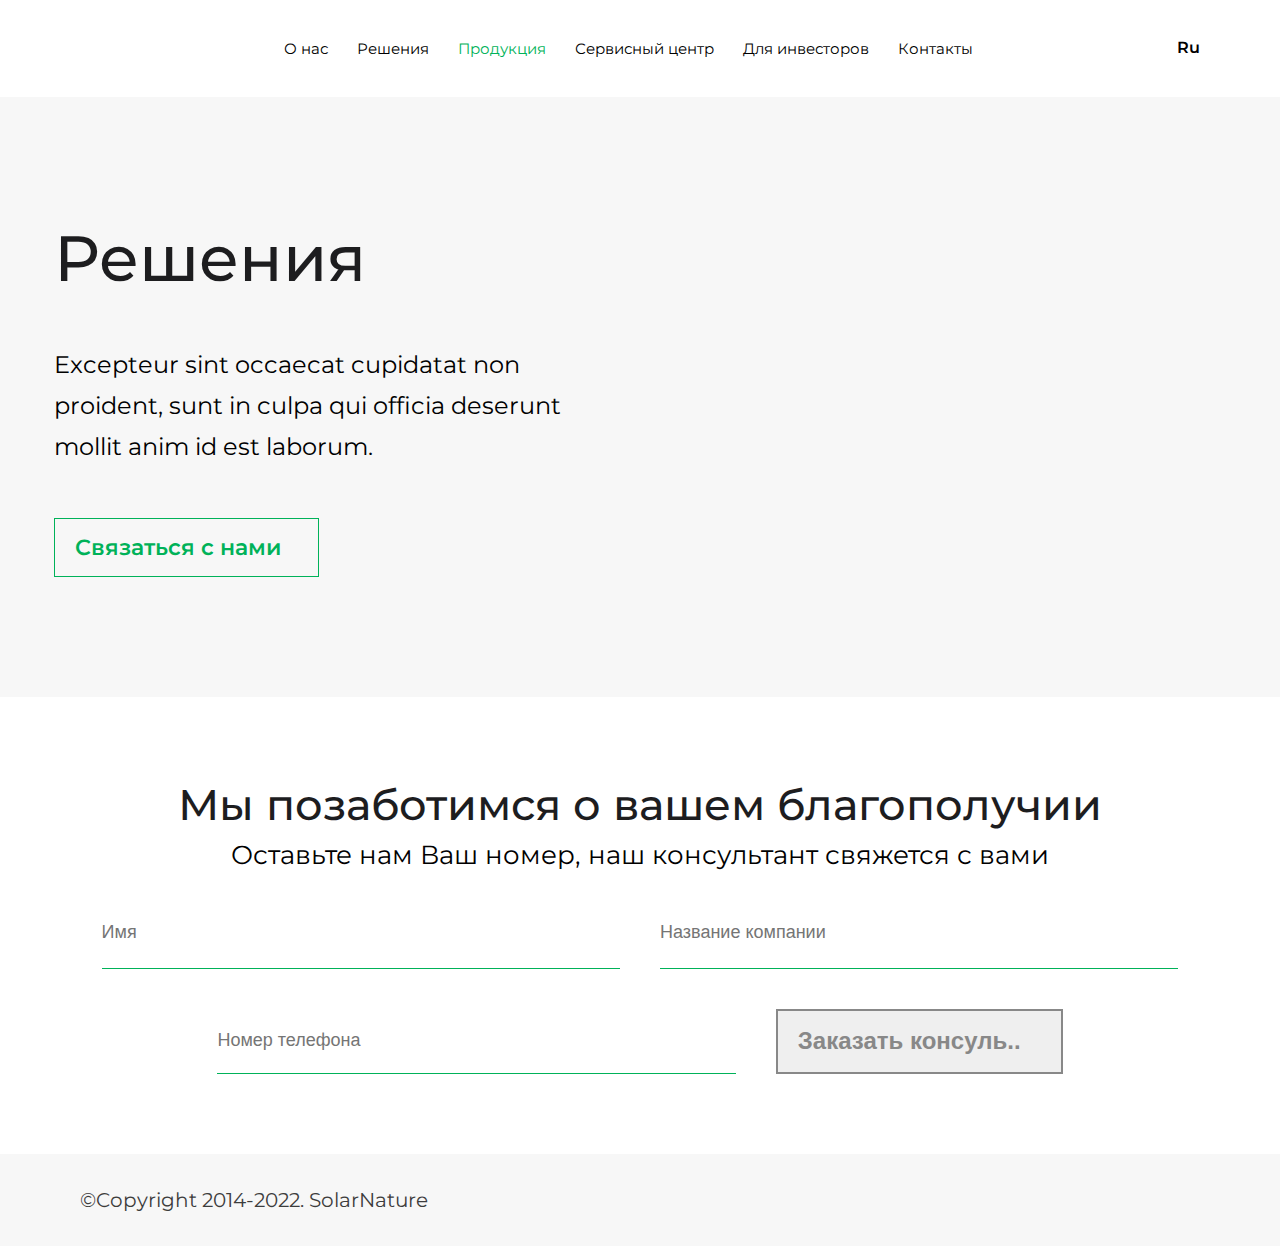
==== products.html @ ea24c4e0 "Earth" ====
<!DOCTYPE html>
<html lang="en">
  <head>
    <meta charset="UTF-8" />
    <meta http-equiv="X-UA-Compatible" content="IE=edge" />
    <meta name="viewport" content="width=device-width, initial-scale=1.0" />
    <link
      rel="stylesheet"
      href="https://cdnjs.cloudflare.com/ajax/libs/font-awesome/6.1.2/css/all.min.css"
      integrity="sha512-1sCRPdkRXhBV2PBLUdRb4tMg1w2YPf37qatUFeS7zlBy7jJI8Lf4VHwWfZZfpXtYSLy85pkm9GaYVYMfw5BC1A=="
      crossorigin="anonymous"
      referrerpolicy="no-referrer"
    />
    <title>Document</title>
    <link
      rel="stylesheet"
      href="https://cdn.jsdelivr.net/npm/bootstrap@4.6.2/dist/css/bootstrap.min.css"
      integrity="sha384-xOolHFLEh07PJGoPkLv1IbcEPTNtaed2xpHsD9ESMhqIYd0nLMwNLD69Npy4HI+N"
      crossorigin="anonymous"
    />
    <link rel="preconnect" href="https://fonts.googleapis.com" />
    <link rel="preconnect" href="https://fonts.gstatic.com" crossorigin />
    <link
      href="https://fonts.googleapis.com/css2?family=Montserrat:ital,wght@0,100;0,200;0,300;0,400;0,500;0,600;0,700;0,800;0,900;1,200;1,300;1,400&display=swap"
      rel="stylesheet"
    />
    <link
      rel="stylesheet"
      href="https://cdn.jsdelivr.net/npm/swiper@8/swiper-bundle.min.css"
    />
    <link rel="stylesheet" href="assets/normalize.min.css" />
    <link rel="stylesheet" href="assets/style.css" />
    <link rel="stylesheet" href="assets/media.css" />
  </head>
  <body>
    <header>
      <div class="header container">
        <a href="index.html" class="logo">
          <img src="./assets/img/logo.svg" alt="" />
        </a>

        <nav class="nav">
          <a href="about.html" class="nav__item">О нас</a>
          <a href="solution.html" class="nav__item">Решения</a>
          <a href="products.html" class="nav__item active">Продукция</a>
          <a href="service.html" class="nav__item">Сервисный центр</a>
          <a href="investor.html" class="nav__item">Для инвесторов</a>
          <a href="#" class="nav__item">Контакты</a>
        </nav>

        <div>
          <div class="lang">Ru</div>
          <div class="menu">
            <a class="nav__toggle" id="nav__toggle" type="button">
              <span class="nav__toggle-item">menu</span>
            </a>
          </div>
        </div>
      </div>
    </header>

    <div class="mobile_menu">
      <nav class="nav_m">
        <a href="about.html" class="nav__item__m">О нас</a>
        <a href="#" class="nav__item__m">Решения</a>
        <a href="#" class="nav__item__m">Продукция</a>
        <a href="#" class="nav__item__m">Сервисный центр</a>
        <a href="investor.html" class="nav__item__m">Для инвесторов</a>
        <a href="#" class="nav__item__m">Контакты</a>
      </nav>
    </div>

    <section>
      <div class="service">
        <div class="service_item">
          <div class="service_info">
            <div class="service_title">Решения</div>
            <div class="service_text">
              Excepteur sint occaecat cupidatat non proident, sunt in culpa qui
              officia deserunt mollit anim id est laborum.
            </div>
            <a href="#" class="service_btn">Связаться с нами</a>
          </div>
        </div>
        <div class="service_item solution">
         
          
        </div>
      </div>
    </section>

    <!-- FEEDBACK START -->

    <section class="feedback">
      <div class="container">
        <div class="feedback__title">Мы позаботимся о вашем благополучии</div>
        <div class="feedback__subtitle">
          Оставьте нам Ваш номер, наш консультант свяжется с вами
        </div>

        <form action="" class="form_my row">
          <input
            class="form_input col-lg-4 col-md-5 col-sm-5 col-12"
            type="text"
            placeholder="Имя"
          />
          <input
            class="form_input col-lg-4 col-md-5 col-sm-5 col-12"
            type="text"
            placeholder="Название компании"
          />
          <input
            class="form_input col-lg-4 col-md-5 col-sm-5 col-12"
            type="text"
            placeholder="Номер телефона"
          />
          <button
            class="form_btn col-lg-4 col-md-5 col-sm-5 col-12"
            type="submit"
          >
            Заказать консуль.. <i class="fa-solid fa-chevron-right"></i>
          </button>
        </form>
      </div>
    </section>

    <footer class="container">
      <div class="footer">
        <div class="footer__item">©Copyright 2014-2022. SolarNature</div>
        <div class="footer__item">
          <div class="social">
            <a href="#" class="social__item"
              ><img src="./assets/img/social/instagram.svg" alt=""
            /></a>
            <a href="#" class="social__item"
              ><img src="./assets/img/social/TelegramLogo.svg" alt=""
            /></a>
            <a href="#" class="social__item"
              ><img src="./assets/img/social/facebook.svg" alt=""
            /></a>
            <a href="#" class="social__item"
              ><img src="./assets/img/social/youtube.svg" alt=""
            /></a>
          </div>
        </div>
      </div>
    </footer>

    <script src="https://cdnjs.cloudflare.com/ajax/libs/jquery/3.6.0/jquery.min.js"></script>
    <script src="https://cdn.jsdelivr.net/npm/swiper@8/swiper-bundle.min.js"></script>
    <script src="https://cdnjs.cloudflare.com/ajax/libs/bootstrap/5.1.3/js/bootstrap.min.js"></script>
    <script src="main.js"></script>
  </body>
</html>
---- assets/style.css ----
body {
   font-family: 'Montserrat', sans-serif;
   background: #F7F7F7;
   ;
}

*,
*::after,
*::before {
   box-sizing: border-box;
   margin: 0;
   padding: 0;
}

a {
   text-decoration: none;
}



/* header */
header {
   background-color: #fff;
   padding: 38px 0;
}

.header {
   display: flex;
   justify-content: space-between;
   align-items: center;
}



/*  */

.menu {
   position: relative;
   display: none;
   margin-right: 45px;
}

.nav__toggle {
   width: 43px;
   padding: 10px 0;
   position: absolute;
   font-size: 0px;
   color: transparent;
   border: 0;
   background: none;
   cursor: pointer;
   display: block;
   z-index: 1;
   top: 50%;
   left: 50%;
   transform: translate(-0%, -50%);
}

.nav__toggle-item {
   display: block;
   width: 100%;
   height: 3px;
   background-color: #000;
   position: absolute;
   top: 0;
   right: 0;
   bottom: 0;
   left: 0;
   margin: auto;
   transition: background .2s linear;
}

.nav__toggle-item::before, .nav__toggle-item::after {
   content: '';
   width: 100%;
   height: 3px;
   background-color: #000;
   position: absolute;
   left: 0;
   z-index: 1;
   transition: transform .2s linear;
}


.nav__toggle-item::before {
   top: -14px;
}




.nav__toggle.active {
   background: none;
}

.nav__toggle.active .nav__toggle-item {
   background: none !important
}

.nav__toggle.active .nav__toggle-item::before {
   transform-origin: left top;
   transform: rotate(45deg) translateX(-2px) translateY(-13px);
}

.nav__toggle.active .nav__toggle-item::after {
   transform-origin: left bottom;
   transform: rotate(-45deg) translateX(3px) translateY(7px);
}





/*  */

/* nav */

.nav__item {
   font-weight: 400;
   font-size: 20px;
   color: #000000;
   line-height: 140%;
   margin-right: 25px;
}

.nav__item.active {
   color: #00B259;
   text-decoration: noe;
}

.nav__item:last-child {
   margin-right: 0;
}

.container {
   max-width: 70%;
}



.myslide {
   display: block;
   width: 100%;
   height: 89vh;
   object-fit: contain;
   background: url('/assets/img/sn_project_product.jpg') no-repeat center;
   background-size: cover;
}

/* 

*/


.lang {
   font-weight: 600;
   font-size: 16px;
   line-height: 130%;
   /* identical to box height, or 21px */


   color: #000000;

}

/* 

*/


/* intro_blog */

.intro_blog {
   display: flex;
   flex-direction: column;
   justify-content: center;
   /* align-items: center; */
   height: 89vh;
   width: 50%;
}

.intro__title {
   font-weight: 700;
   font-size: 44px;
   line-height: 120%;
   color: #FFFFFF;
   text-shadow: 0px 4px 35px rgba(0, 0, 0, 0.8);
}

.intro__text {
   font-weight: 500;
   font-size: 24px;
   line-height: 170%;
   color: #FFFFFF;
   text-shadow: 0px 4px 15px #000000;
   margin-top: 25px;
}


.intro_btn a {
   font-weight: 600;
   font-size: 24px;
   line-height: 170%;
   display: flex;
   align-items: center;
   color: #FFFFFF;

   border: 1px solid #fff;
   display: inline-block;
   margin-top: 50px;
   padding: 13px 20px;
}


/* my_pog */
.swiper-horizontal>.swiper-pagination-bullets .swiper-pagination-bullet, .swiper-pagination-horizontal.swiper-pagination-bullets .swiper-pagination-bullet {
   border-radius: 0;
   height: 7px;
   width: 80px;
}

.swiper-horizontal>.swiper-pagination-bullets .swiper-pagination-bullet, .swiper-pagination-horizontal.swiper-pagination-bullets .swiper-pagination-bullet {
   background-color: #fff;
}

/* perspiciatis */

.perspiciatis {
   margin: 30px 0;
   display: grid;
   grid-template-columns: repeat(2, 1fr);
}

.perspiciatis__left {
   background: #fff;
   padding: 80px 80px;
   border-radius: 20px 0px 0px 20px;
}

.perspiciatis__right {
   height: 100%;
}

.perspiciatis__right>img {
   width: 100%;
   height: 100%;
   border-radius: 0px 20px 20px 0px;
}

.perspiciatis__title {
   font-size: 60px;
   line-height: 130%;
   font-weight: 500;
   color: #1D1D1F;
}

.perspiciatis__text {
   font-weight: 400;
   font-size: 26px;
   line-height: 170%;
   color: #000000;
   margin-top: 45px;
   width: 80%;
}

.perspiciatis__data {
   font-weight: 400;
   font-size: 19px;
   line-height: 160%;
   color: #000000;
   margin-top: 40px;
}


/* blog */

.blog {
   display: grid;
   grid-template-columns: repeat(2, 1fr);
   gap: 30px;
   margin-bottom: 30px;
}

.blog_item {
   background-color: #FFF;
   border-radius: 20px;
}

.blog_item img {
   width: 100%;
}

.blog_info {
   padding: 30px 40px 50px;
}

.blog__title {
   font-weight: 400;
   font-size: 44px;
   line-height: 130%;
   color: #000000;
}

.blog__text {
   margin-top: 25px;
   margin-bottom: 40px;
   font-weight: 400;
   font-size: 26px;
   line-height: 160%;
   color: #000000;
}

/* simple  */

.simple {
   display: grid;
   grid-template-columns: repeat(3, 1fr);
   gap: 30px;
   margin-bottom: 30px;
}

.simple__item {
   background: #fff;
   border-radius: 20px;
}

.simple__info {
   padding: 30px 40px 50px;
}

.simple__item>img {
   width: 100%;
}

.simple__title {
   font-weight: 400;
   font-size: 44px;
   line-height: 130%;
   color: #000000;
}

.simple__text {
   font-style: normal;
   font-weight: 400;
   font-size: 26px;
   line-height: 160%;
   margin-top: 25px;
   color: #000000;
}

.simple__date {
   margin-top: 40px;
   font-weight: 300;
   font-size: 20px;
   line-height: 170%;
   color: #000000;
}


/* feedback */
.feedback {
   background: #fff;
   padding: 160px 0;
}

.feedback__title {
   font-weight: 500;
   font-size: 66px;
   line-height: 130%;
   text-align: center;
   color: #1D1D1F;
}

.feedback__subtitle {
   font-weight: 400;
   font-size: 26px;
   line-height: 170%;
   text-align: center;
   color: #000000;
}

.form_my {
   display: flex;
   justify-content: center;
   flex-wrap: wrap;
   gap: 40px;
   margin: 0px auto;
   padding: 0 20px;
   margin-top: 40px;
}

.form_input {
   padding-left: 0;
   border: none;
   width: 48%;
   border-bottom: 1px solid #00B259;
   outline: none;

}

input[placeholder] {
   padding-bottom: 20px;
   font-weight: 300;
   font-size: 18px;
   line-height: 170%;
   /* identical to box height, or 31px */


   color: #000000;

}

input[placeholder]:nth-child(3) {
   padding: 0;
}

.form_btn {
   /* margin-top: 58px; */
   display: inline-block;
   font-weight: 600;
   font-size: 24px;
   line-height: 170%;
   display: flex;
   align-items: center;
   justify-content: center;
   color: #888888;
   padding: 10px 40px 10px 20px;
   border: 2px solid #888888;
   position: relative;
}

.form_btn i {
   position: absolute;
   right: 10px;
}

/* footer */

.footer {
   padding: 30px 0;
   display: flex;
   justify-content: space-between;
}

.footer__item {
   font-weight: 400;
   font-size: 20px;
   color: #3D3D3D;
   line-height: 160%;
}


/* social */

.social {
   display: flex;
}

.social__item {
   margin-left: 15px;
}


/* lang_select */

.lang_select {
   border: none;
   outline: none;
}

/* mobile menu */

.mobile_menu {
   height: 100vh;
   width: 50%;
   position: absolute;
   background-color: #fff;
   z-index: 100;
   top: 0;
   left: -100%;
   visibility: hidden;
   transition: .3s linear;
}

.mobile_menu.active {
   left: 0%;
   visibility: visible;
}

.nav_m {
   display: flex;
   flex-direction: column;
   justify-content: center;
   margin-top: 150px;
   margin-left: 50px;
   margin-right: 50px;
}

.nav__item__m {
   padding: 15px;
   background-color: #cccc;
   margin-bottom: 10px;
   border-radius: 30px;
   color: #fff;
   font-weight: 500;
   font-size: 22px;
}



/* about_bg */

.about_bg {
   height: 67vh;
   background: url('./img/sn_project_aboutus\ 2.png') center no-repeat;
   background-size: cover;
}

/* nature_title */
.nature {
   background-color: #fff;
   padding-top: 85px;
}

.nature_bg {
   background-color: #Fff;
}

.nature_title {
   font-weight: 500;
   font-size: 66px;
   line-height: 130%;
   text-align: center;
   color: #1D1D1F;
   margin-bottom: 45px;
}

.nature_text {
   font-weight: 400;
   font-size: 26px;
   line-height: 170%;
   text-align: center;
   color: #000000;
   margin: 0 auto;
   max-width: 990px;
}

.naure_subtitle {
   margin-top: 40px;
   padding-bottom: 100px;
   font-weight: 400;
   font-size: 44px;
   line-height: 130%;
   text-align: center;
   color: #000000;
}

.nature_info {
   display: flex;
   gap: 30px;
   /* grid-template-columns: repeat(3, 1fr); */
   align-items: flex-end;
   justify-content: center;

}

.nature__item {
   display: flex;
   flex-direction: column;
   justify-content: center;
   align-items: center;
   width: 100%;
}

.nature__item:nth-child(3) {
   margin-left: 10px;
}

.nautre_box_img {
   border-radius: 20px 20px 0 0;
   display: inline-block;
   background: #fff;
   padding: 34px 54px;
   max-width: 300px;
   width: 100%;
   box-shadow: 0px 4px 65px rgba(0, 0, 0, 0.08);
}



.nature_info_text {
   font-weight: 500;
   font-size: 34px;
   line-height: 130%;
   text-align: center;
   color: #1D1D1F;
   margin-bottom: 60px;
}

/* worth */
.worth_bg {
   background-color: #fff
}

.worth {
   padding: 80px 0;
   text-align: center;
}

.worth__title {
   font-weight: 400;
   font-size: 44px;
   line-height: 44px;
   text-align: center;
   color: #000000;
   margin-bottom: 40px;

}

.worth__text {
   font-weight: 400;
   font-size: 26px;
   line-height: 44.2px;
   text-align: center;
   color: #000000;
}

.worth_blog {
   display: flex;
   justify-content: space-around;
}

.worth__item p {
   font-weight: 600;
   font-size: 34px;
   line-height: 130%;
   text-align: center;
   color: #1D1D1F;
}


.worth_md {
   display: none;
}

/* benefits_blog */
.benefits_bg {
   padding: 85px 0;
   background-color: #fff;
}

.benefits_title {
   font-weight: 400;
   font-size: 44px;
   line-height: 130%;
   text-align: center;
   margin-bottom: 45px;
   color: #000000;
}

.benefits_blog {
   display: flex;
   justify-content: center;
   align-items: center;
   flex-wrap: wrap;
   max-width: 1200px;
   margin: 0 auto;
}

.benefits_item {
   display: flex;
   width: 30.33333%;
   flex-direction: column;
   align-items: center;
}

.benefits_text {
   width: 85%;
   font-weight: 500;
   font-size: 26px;
   line-height: 170%;
   text-align: center;
   color: #000000;
   margin-bottom: 10px;
}

.benefits_item:nth-child(7) img,

.benefits_item:nth-child(8) img,
.benefits_item:nth-child(9) img {
   display: none;
}

.benefist_media_s {
   display: none;
}

.benefits_switch {
   /* position: absolute; */
   display: flex;
   justify-content: center;
   align-items: center;
}


/* structure */
.structure__title {
   padding-top: 85px;
   font-weight: 400;
   font-size: 44px;
   line-height: 130%;
   text-align: center;
   color: #000000;
}

.structure_bg {
   background: #F7F7F7;
}

.structure img {
   padding: 20px 0;
   width: 100%;
   max-width: 100%;
}

.structure_img2 {
   padding: 0 !important;
}



/* longi */
.longi_bg {
   background-color: #fff;
}

.longi {
   padding-top: 85px;
   padding-bottom: 60px;
}

.longi_info {
   max-width: 990px;
   width: 100%;
   margin: 0 auto;
}

.longi_title {
   font-weight: 500;
   font-size: 66px;
   line-height: 130%;
   text-align: center;
   color: #1D1D1F;
   margin-bottom: 45px;
}

.longi_text {
   font-weight: 400;
   font-size: 26px;
   line-height: 170%;
   text-align: center;
   color: #000000;
   margin-bottom: 40px;
}


.longi_subtitle {
   font-weight: 400;
   font-size: 44px;
   line-height: 130%;
   text-align: center;
   color: #000000;
   margin-bottom: 40px;
}

.longi_imeges {
   display: flex;
   justify-content: center;
}

.longi_imeges img {
   max-width: 100%;
   width: 20%;
}

.longi_serv {
   display: none;
   grid-template-columns: repeat(5, 1fr);
}

.longi_item {
   min-height: 481px;
   height: 100%;
   background-color: #000;
   display: flex;
   justify-content: center;
   align-items: center;
}

.longi_item img {
   max-width: 100%;
   width: 60%;
}

.longi_item:nth-child(1) {
   background: #FFFEEE;
}

.longi_item:nth-child(2) {
   background: #FFEFE8;
}

.longi_item:nth-child(3) {
   background: #EBEFFF;
}

.longi_item:nth-child(4) {
   background: #FFF9EC;
}

.longi_item:nth-child(5) {
   background: #FFF1F2
}



/* clients
 */


.clients {
   padding: 85px 0;
}

.clients_title {
   font-weight: 500;
   font-size: 66px;
   line-height: 130%;
   text-align: center;
   color: #1D1D1F;
}

.clients_text {
   max-width: 990px;
   width: 100%;
   font-weight: 400;
   font-size: 26px;
   line-height: 170%;
   text-align: center;
   color: #000000;
   padding-top: 45px;
   margin: 0 auto;
}

.clients_img {
   display: flex;
   flex-wrap: wrap;
   max-width: 1098px;
   justify-content: space-between;
   margin: 0 auto;
   /* gap: 20px; */
}

.clients_img img:nth-child(1) {
   margin-left: 85px;
}

.clients_img img:nth-child(4) {
   margin-right: 55px;
}

.clients_img img:nth-child(9) {
   margin-left: 10px;
}

.clients_img img:nth-child(8) {
   margin-left: 10px;
}

.clients_img img:nth-child(7) {
   margin-left: 10px;
}

.clients_img img:nth-child(6) {
   margin-left: 10px;
}



.portfolio_bg {
   background: #fff;
   padding: 85px 0;
}

.portfolio {
   display: grid;
   grid-template-columns: repeat(3, 1fr);
   gap: 30px;
}

.portfolio_item {
   border-radius: 24px;
}

.portfolio_title {
   font-weight: 500;
   font-size: 66px;
   line-height: 130%;
   text-align: center;
   color: #1D1D1F;
   margin-bottom: 50px;
}

.portfolio_img {
   height: 301px;
   margin-bottom: 30px;
}

.portfolio_img img {
   height: 100%;
   max-width: 100%;
   border-radius: 24px;
   width: 100%;
}

.portfolio_text {
   font-weight: 400;
   font-size: 26px;
   line-height: 170%;
   color: #000000;
   padding: 0 40px;
   margin-bottom: 40px;
}

.portfolio_data {
   padding: 0 40px;
   font-weight: 300;
   font-size: 20px;
   line-height: 170%;
   color: #000000;
   margin-bottom: 30px;
}





/* INVESTOR _ PAGE */

.investor_bg {
   height: 80vh;
   background: url('./img/investors/bg.jpg') center no-repeat;
   background-size: cover;
}

.investor_blog {
   display: flex;
   justify-content: end;
   align-items: center;
   flex-direction: column;
   height: 100%;
}

.investor {
   display: flex;
   margin-bottom: 64px;
}

.investor_bg1 {
   background: #F7F7F7;
   ;
}

.investor_title {
   font-weight: 700;
   font-size: 66px;
   line-height: 130%;
   text-align: center;
   color: #FFFFFF;
   text-shadow: 0px 4px 45px #000000;
}

.investor_text {
   font-weight: 600;
   font-size: 26px;
   line-height: 170%;
   text-align: center;
   color: #FFFFFF;
   text-shadow: 0px 4px 10px #000000;
   max-width: 300px;
}

.investor_btn {
   font-weight: 600;
   font-size: 24px;
   line-height: 170%;
   display: flex;
   align-items: center;
   color: #FFFFFF;
   text-shadow: 0px 4px 45px #000000;
   display: inline-block;
   padding: 10px 46px 10px 30px;
   border: 1px solid #fff;
   margin-bottom: 125px;
}


/* service */

.service {
   height: 80vh;
   display: grid;
   grid-template-columns: repeat(2, 1fr);
}

.service_title {
   font-style: normal;
   font-weight: 500;
   font-size: 66px;
   line-height: 130%;
   color: #1D1D1F;
}

.service_text {
   font-style: normal;
   font-weight: 400;
   font-size: 26px;
   line-height: 44px;
   color: #000000;
}

.service_info {
   width: 54%;
}

.service_item {
   position: relative;
   display: flex;
   justify-content: center;
   align-items: center;
}

.service_item img {
   position: absolute;
   bottom: 0;
   left: 0;
}

.service_title {
   width: 100%;
   margin: 0 auto;
   margin-bottom: 45px;
}


.service_text {
   width: 100%;
   margin: 0 auto;
   margin-bottom: 50px;
}


.service_btn {
   margin: 0 auto;
   border: 1px solid;
   font-weight: 600;
   font-size: 24px;
   line-height: 170%;
   display: inline-block;
   align-items: center;
   color: #00B259;
   padding: 10px 37px 10px 20px;
}

.service_item.solution img {
   top: 50%;
   left: 50%;
   max-width: 100%;
   width: 75%;
   transform: translate(-50%, -50%);
}



/* tabs */
---- assets/media.css ----
@media(max-width: 1550px) {
   .container {
      width: 100%;
      max-width: 100%;
      padding: 0 80px;
      margin-left: 0;
      margin-right: 0;
   }



}


@media(max-width: 1450px) {
   .perspiciatis__title {
      font-size: 55px;
      line-height: 99%;
   }

   .perspiciatis__text {
      font-size: 20px;
      line-height: 146%;
   }

   .blog__title {
      font-size: 36px;
   }

   .blog__text {
      font-size: 22px;
   }

   .simple__title {
      font-size: 42px;
      line-height: 130%;
   }

   .simple__text {
      font-size: 22px;
      font-weight: 500;
   }


   .longi_imeges {
      display: none;
   }

   .longi_serv {
      display: grid;
   }

   .longi_title {
      font-size: 64px;
      line-height: 83px;
   }

   .longi_text {
      font-size: 24px;
      line-height: 40px;
   }

   .longi_subtitle {
      font-size: 42px;
      line-height: 54px;
   }

   /* .clients */

   .clients {
      padding: 75px 0;
   }

   .clients_text {
      font-size: 24px;
      line-height: 40px;
   }

   .portfolio_item:nth-child(4),
   .portfolio_item:nth-child(5),
   .portfolio_item:nth-child(6) {
      display: none;
   }

   .portfolio_img {
      height: 265px;
   }

   .portfolio_text {
      font-size: 24px;
      line-height: 38px;
   }

   /* investor _ page */

   .investor_title {
      font-size: 64px;
      line-height: 83px;
   }

   .investor_text {
      font-size: 24px;
      line-height: 40px;
   }

   .investor_btn {
      font-size: 22px;
      line-height: 37px;
      color: #fff;
      text-decoration: none;
   }

   .service_info {
      width: 83%;
   }

   .service {
      height: 600px;
   }

   .service_title {
      font-size: 64px;
   }

   .service_text {
      font-size: 24px;
      line-height: 40.8px;
   }

   .service_btn {
      font-size: 22px;
   }

}



@media(max-width: 1350px) {
   .nav__item {
      font-size: 15px;
   }

   .perspiciatis__title {
      font-size: 40px;
   }

   .blog__title {
      font-size: 30px;
   }

   .blog__text {
      font-size: 22px;
   }

   .simple__title {
      font-size: 25px;
      line-height: 117%;
   }

   .simple__text {
      font-size: 18px;
      font-weight: 500;
   }

   .simple__item>img {
      height: 300px;
   }

   .simple__date {
      margin-top: 18px;
   }

   .feedback {
      padding: 80px 0;
   }

   .feedback__title {
      font-size: 43px;
   }





   /* about_us */
   .nature {
      margin-top: 75;
   }

   .nature_title {
      font-size: 64px;
   }

   .nature_text {
      font-size: 24px;
   }

   .naure_subtitle {
      font-size: 42px;
   }



   /*  */
   .nature_info_text {
      font-size: 32px;
      line-height: 41px;
      margin-bottom: 45px;
   }


   /*  worth_lg*/

   .worth_lg {
      display: none;
   }

   .worth_md {
      display: block;
      margin-bottom: 35px;
   }

   .worth_blog {
      padding: 50px 0;
   }

   .worth__item {
      display: flex;
      flex-direction: column;
      justify-content: center;
      align-items: center;

   }

   /* benefits_title */

   .benefits_bg {
      padding: 75px 0;
   }

   .benefits_title {
      font-size: 42px;
   }

   .benefits_text {
      width: 85%;
   }

   /*  */

   .structure__title {
      font-size: 42px;
      padding-top: 75px;
   }

}



@media(max-width: 1199px) {
   .nav {
      display: none;
   }

   .menu {
      display: block;
   }
}



@media(max-width: 1100px) {
   .container {
      padding: 0 15px;
   }
}





@media(max-width: 1000px) {

   /* .benefits_item */
   .benefits {
      flex-direction: column;
   }

   .benefits_item {
      width: 95%;
      margin-bottom: 20px;
   }

   .benefits_switch {
      display: none;
   }

   .benefits_item:nth-child(7) img,
   .benefist_media_s,
   .benefits_item:nth-child(8) img,
   .benefits_item:nth-child(9) img {
      display: block;
   }

   .benefits_item:nth-child(9) {
      margin-bottom: 0;
   }

   .benefist_media_s {
      display: flex;
      justify-content: center;
   }


   /*  */
   .nature_info_text {
      font-size: 24px;
   }

   .nature_info {
      flex-direction: column;
   }

   .nautre_box_img {
      background: transparent;
      box-shadow: none;
   }


   /*  */
   .intro__title {
      font-size: 34px;
   }


   .intro_blog {
      margin-left: 22px;
   }

   .intro_btn a {
      font-size: 18px;
   }

   .form_btn {
      font-size: 17px;
   }

   /* about_us */
   .nature {
      padding-top: 50px;
   }

   .nature_text {
      font-size: 21px;
      line-height: 35px;
      padding: 0 40px;
   }

   .nature_title {
      font-size: 43px;
      margin-bottom: 40px;
   }

   .naure_subtitle {
      font-size: 43px;
      line-height: 47.6px;
   }

   /*  */
   .worth_blog {
      flex-direction: column;
   }

   .worth__item {
      margin-bottom: 55px;
   }

   .worth__title {
      font-size: 43px;
   }

   .worth__text {
      font-size: 21px;
      line-height: 35px;
   }

   .worth__item p {
      font-size: 24px;
      line-height: 36px;
   }

   /*  */

   .structure__title {
      padding-top: 50px;
      font-size: 34px;
      line-height: 130%;
   }

   .longi_item {
      min-height: 350px;
   }

   .clients_img img {
      max-width: 100%;
   }

   .portfolio {
      grid-template-columns: repeat(2, 1fr);
   }

   .portfolio_item {
      background: #F7F7F7;
   }

   .portfolio_item:nth-child(4) {
      display: block;
   }

   .portfolio_img {
      margin-bottom: 20p;
   }

   .portfolio_img img {
      border-radius: 24px 24px 0 0;
   }

   .portfolio_text {
      font-size: 21px;
      line-height: 33px;
      padding: 0 15px;
      margin-bottom: 30px;
   }

   .portfolio_data {
      padding: 0 15px;
   }

   /*  */

   .investor_blog {
      justify-content: center;
   }

   .investor {
      display: block;
      margin-bottom: 0;
   }

   .investor_item {
      margin-bottom: 50px;
   }

   .investor_btn {
      margin-bottom: 0;
   }

   /*  */
   .service {
      height: 500px;
   }

   .service_title {
      font-size: 43px;
      margin-bottom: 40px;
   }

   .service_text {
      font-size: 21px;
      line-height: 33.6px;
   }

   .service_btn {
      font-size: 18px;
      line-height: 30.6px;
   }
}


@media(max-width: 866px) {
   .col-4 {
      width: 100% !important;
   }


   .intro_blog {
      width: 70%;
   }

   .perspiciatis__left {
      padding: 40px 20px;
   }

   .perspiciatis__text {
      margin-top: 40px;
   }

   .perspiciatis__data {
      margin-top: 30px;
   }

   .blog_item:nth-child(2) {
      display: none;
   }

   .blog {
      grid-template-columns: 1fr;
   }

   .blog__text {
      font-size: 21px;
   }

   .simple__item:nth-child(3) {
      display: none;
   }

   .simple {
      grid-template-columns: repeat(2, 1fr);
   }

   .simple__info {
      padding: 15px 15px 30px 15px;
   }

   .feedback__subtitle {
      font-size: 21px;
   }

   .footer__item {
      font-size: 18px;
   }

   /*  */
   .benefits_title {
      font-size: 34px;
   }

   .benefits_bg {
      padding-top: 0;
   }

   .worth {
      padding-bottom: 0;
   }

   .benefits_text {
      font-size: 21px;
   }

   /*  */

   .structure img {
      padding: 20px 0;
      object-fit: cover;
   }

   .structure_img2 {
      height: 720px;
      padding: 0 !important;
   }

   .longi {
      padding-top: 50px;
   }


   .longi_title {
      margin-bottom: 40px;
      font-size: 43px;
      line-height: 64px;
   }

   .longi_text {
      font-size: 21px;
      line-height: 36px;
      margin-bottom: 30px;
   }

   .longi_subtitle {
      font-size: 34px;
      line-height: 47px;
      margin-bottom: 30px;
   }


}










@media(max-width: 625px) {
   .form_btn {
      font-size: 15px;
   }

   .longi_item {
      min-height: 300px;
   }

   .service {
      height: 681px;
      display: flex;
      flex-direction: column-reverse;
   }

   .service_item.solution img {
      top: 0%;
      left: 50%;
      max-width: 100%;
      width: 55%;
      transform: translate(-50%, -115%);
   }

   .service_btn {
      width: 100%;
      text-align:  center;
      margin-bottom: 35px;
      font-size: 16px;
   }

   .service_text {
      margin-bottom: 25px;
      font-size: 19px;
   }

}









@media(max-width: 550px) {
   .form_btn {
      font-size: 15px;
   }

   .intro__title {
      font-size: 32px;
   }

   .intro__text {
      font-size: 19px;
      line-height: 30px;
   }

   .intro_btn a {
      width: 100%;
      text-align: center;
   }

   .perspiciatis {
      display: flex;
      flex-direction: column-reverse;
   }

   .container {
      padding: 0;
   }

   header {
      padding: 20px 15px !important;
   }

   .perspiciatis__right>img {
      border-radius: 20px 20px 0px 0px;
   }

   .perspiciatis__left {
      border-radius: 0px 0px 20px 20px;
   }

   .blog_info {
      padding: 20px 15px 35px;
   }

   .simple__item:nth-child(2) {
      display: none;
   }

   .simple {
      grid-template-columns: repeat(1, 1fr);
   }

   .feedback__title {
      font-size: 41px;
      padding: 0 15px;
   }

   .feedback__subtitle {
      font-size: 19px;
      padding: 0 15px;
      margin-top: 10px;
   }

   .footer {
      display: flex;
      flex-direction: column-reverse;
      justify-content: center;
      align-items: center;
   }

   .social {
      margin-bottom: 10px;
   }

   .intro_blog {
      width: 88%;
   }


   /* about_us */
   .nature {
      padding-top: 50px 15px;
   }

   .nature_bg {
      padding: 0 15px;
   }

   .nature_text {
      font-size: 19px;
      line-height: 32px;
      padding: 0 15px;
   }

   .nature_title {
      font-size: 41px;
      margin-bottom: 40px;
   }

   .naure_subtitle {
      padding: 0 15px;
      font-size: 32px;
      line-height: 44.6px;
   }

   /*  */
   .worth__item {
      margin-bottom: 55px;
   }

   .worth__title {
      font-size: 32px;
      margin-bottom: 20px;
   }

   .worth__text {
      font-size: 19px;
      line-height: 32.3px;
      padding: 0 15px;
   }

   .worth__item p {
      font-size: 24px;
      line-height: 36px;
   }

   /*  */
   .benefits_title {
      margin-bottom: 35px;
      font-size: 32px;
      line-height: 44px;
   }

   .benefits_text {
      font-size: 19px;
   }

   /*  */

   .structure__title {
      font-size: 32px;
   }

   /*  */


   .structure_img2 {
      height: 480px;
   }


   /*  */

   .longi_title {
      font-size: 64px;
      line-height: 83px;
   }

   .longi_text {
      font-size: 24px;
      line-height: 40px;
   }

   .longi_subtitle {
      font-size: 42px;
      line-height: 54px;
   }

   /*  */

   .longi_serv {
      display: flex;
      flex-direction: column;
      padding: 0 70px;
   }

   .longi_item {
      min-height: 426px;
   }

   .longi_item img {
      width: 50%;
   }

   .longi_title {
      font-size: 41px;
      line-height: 61px;
   }

   .longi_text {
      padding: 0 15px;
      line-height: 32px;
      font-size: 19px;
   }

   .longi_subtitle {
      font-size: 32px;
      line-height: 44px;
      padding: 0 15px;
   }


   .portfolio {
      grid-template-columns: repeat(1, 1fr);
   }

   .portfolio_text {
      font-size: 19px;
   }

   .portfolio_item:nth-child(3),
   .portfolio_item:nth-child(4) {
      display: none;
   }

   /*  */

   .investor_title {
      font-size: 41px;
      line-height: 53px;
      margin-bottom: 15px;
   }

   .investor_text {
      font-size: 21px;
      line-height: 35.7px;
   }

   .investor_btn {
      font-size: 16px;
      line-height: 27.2px;
   }

   .investor_item {
      margin-bottom: 20px;
   }

}



@media(max-width: 400px) {
   .logo img {
      width: 150px;
   }

   .service_item.solution img {
      width: 65%;
      transform: translate(-50%, -118%);
  }

}
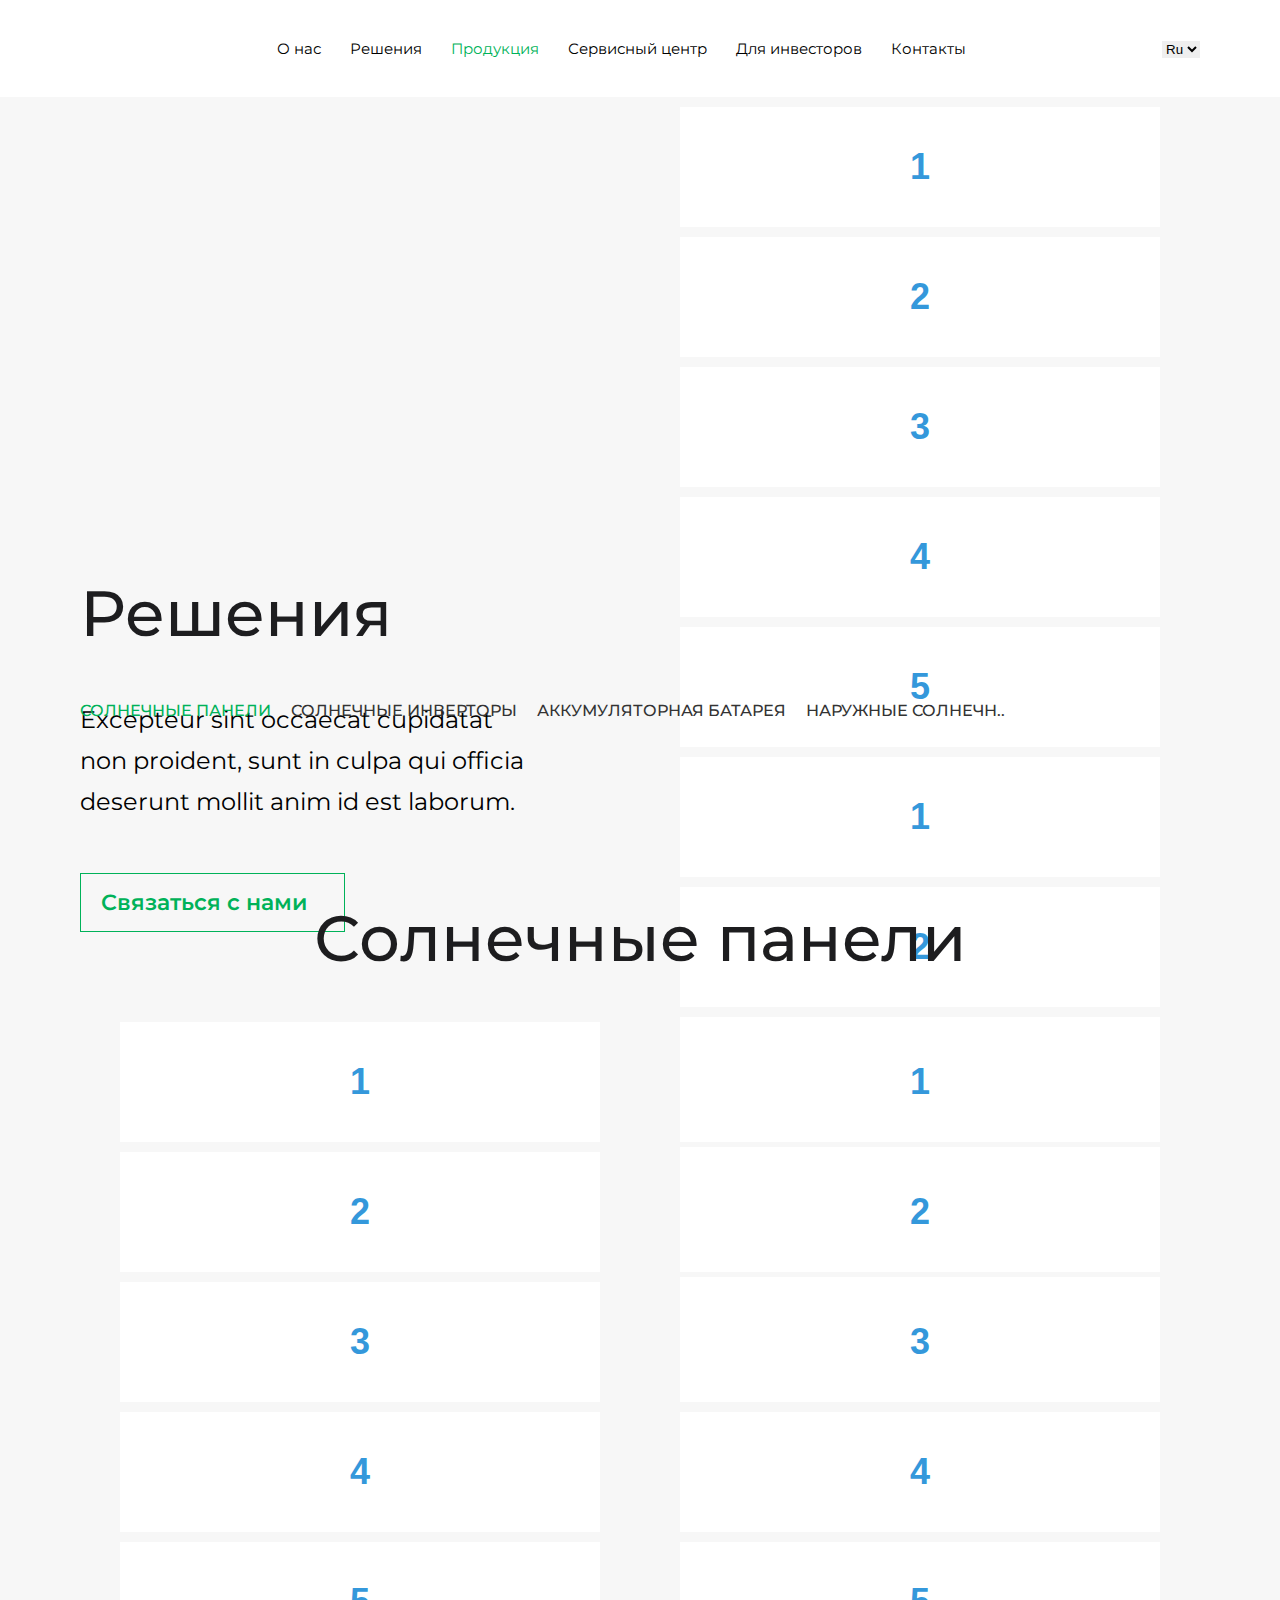
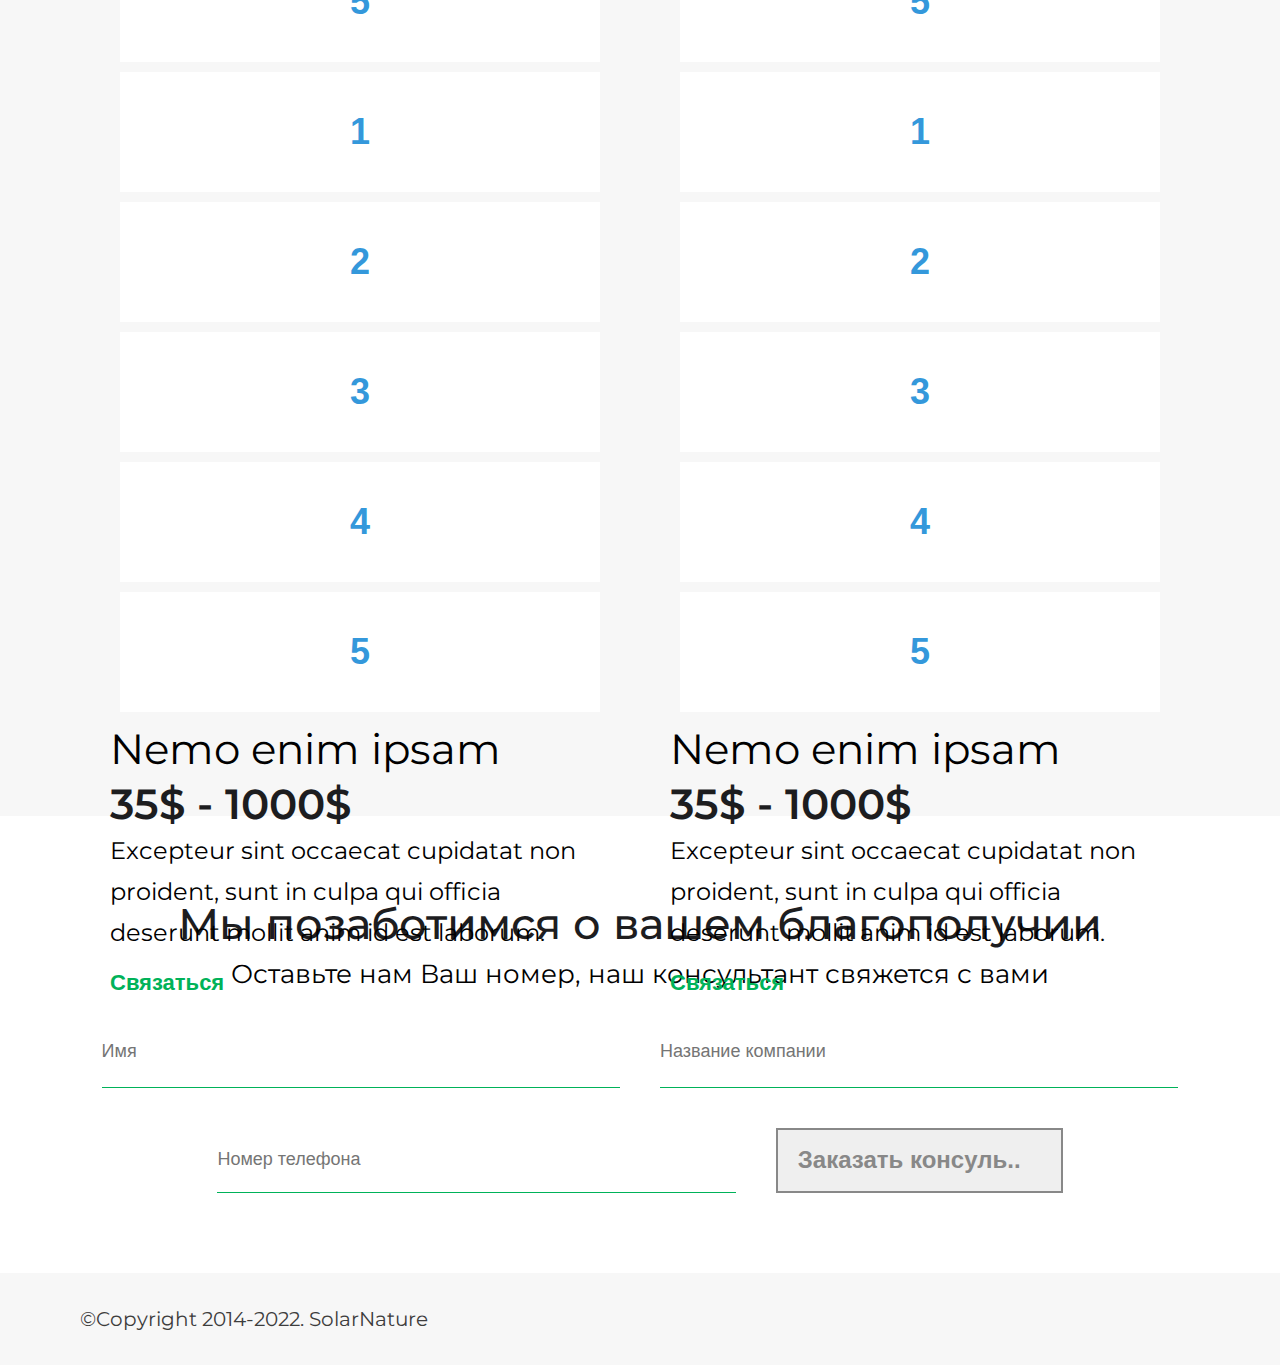
==== commit b68f878e: "Merge pull request #2 from k1ka-e/kris" ====
--- a/products.html
+++ b/products.html
@@ -11,7 +11,7 @@
       crossorigin="anonymous"
       referrerpolicy="no-referrer"
     />
-    <title>Document</title>
+    <title>Solar Nature</title>
     <link
       rel="stylesheet"
       href="https://cdn.jsdelivr.net/npm/bootstrap@4.6.2/dist/css/bootstrap.min.css"
@@ -31,6 +31,15 @@
     <link rel="stylesheet" href="assets/normalize.min.css" />
     <link rel="stylesheet" href="assets/style.css" />
     <link rel="stylesheet" href="assets/media.css" />
+
+    <link
+      href="https://cdnjs.cloudflare.com/ajax/libs/slick-carousel/1.5.9/slick.min.css"
+      rel="stylesheet"
+    />
+    <link
+      href="https://cdnjs.cloudflare.com/ajax/libs/slick-carousel/1.5.9/slick-theme.min.css"
+      rel="stylesheet"
+    />
   </head>
   <body>
     <header>
@@ -45,32 +54,84 @@
           <a href="products.html" class="nav__item active">Продукция</a>
           <a href="service.html" class="nav__item">Сервисный центр</a>
           <a href="investor.html" class="nav__item">Для инвесторов</a>
-          <a href="#" class="nav__item">Контакты</a>
+          <a href="#" id="myBtn" class="nav__item">Контакты</a>
         </nav>
 
-        <div>
-          <div class="lang">Ru</div>
+        <div class="menu__button">
+          <div class="select__wrap">
+            <select
+              class="custom__select"
+              id="select"
+              name="select"
+              placeholder="Ru"
+            >
+              <option value="option1">Ru</option>
+              <option value="option2">En</option>
+              <option value="option3">Uz</option>
+            </select>
+          </div>
           <div class="menu">
             <a class="nav__toggle" id="nav__toggle" type="button">
               <span class="nav__toggle-item">menu</span>
             </a>
           </div>
         </div>
+        
       </div>
     </header>
 
     <div class="mobile_menu">
       <nav class="nav_m">
         <a href="about.html" class="nav__item__m">О нас</a>
-        <a href="#" class="nav__item__m">Решения</a>
-        <a href="#" class="nav__item__m">Продукция</a>
-        <a href="#" class="nav__item__m">Сервисный центр</a>
+        <a href="solution.html" class="nav__item__m">Решения</a>
+        <a href="products.html" class="nav__item__m">Продукция</a>
+        <a href="service.html" class="nav__item__m">Сервисный центр</a>
         <a href="investor.html" class="nav__item__m">Для инвесторов</a>
         <a href="#" class="nav__item__m">Контакты</a>
-      </nav>
+
+                <div class="modal__info">
+          <div class="modal__phone">
+            <a href="tel:+99 788 00 30">99 788 00 30</a> |
+            <a href="tel: 55 500 99 90">55 500 99 90</a>
+          </div>
+          <a href="mailto:info@solarnature.uz">info@solarnature.uz</a>
+        </div>
+
+        <div class="modal__date">Пн - Сб | 9:00 - 18:00</div>
+
+        <div class="modal__card">
+          <iframe
+            src="https://yandex.ru/map-widget/v1/?um=constructor%3A7285a23c84cf8c7f9230f77359e88bcfcfd2611703a207d26188e5174f6ac6bb&amp;source=constructor"
+
+            frameborder="0"
+          ></iframe>
+        </div>
+
+        <div class="modal__icon">
+          <a href="#" class="service_btn">
+            Связаться с нами
+            <i class="fa-solid fa-chevron-right"></i>
+          </a>
+
+          <div class="social__modal">
+            <a href="#" class="social__item"
+              ><img src="./assets/img/social/instagram.svg" alt=""
+            /></a>
+            <a href="#" class="social__item"
+              ><img src="./assets/img/social/TelegramLogo.svg" alt=""
+            /></a>
+            <a href="#" class="social__item"
+              ><img src="./assets/img/social/facebook.svg" alt=""
+            /></a>
+            <a href="#" class="social__item"
+              ><img src="./assets/img/social/youtube.svg" alt=""
+            /></a>
+          </div>
+        </div>
+        </nav>
     </div>
 
-    <section>
+    <section class="container">
       <div class="service">
         <div class="service_item">
           <div class="service_info">
@@ -79,12 +140,336 @@
               Excepteur sint occaecat cupidatat non proident, sunt in culpa qui
               officia deserunt mollit anim id est laborum.
             </div>
-            <a href="#" class="service_btn">Связаться с нами</a>
-          </div>
-        </div>
-        <div class="service_item solution">
-         
-          
+
+            <a href="#" class="service_btn">
+              Связаться с нами
+              <i class="fa-solid fa-chevron-right"></i>
+            </a>
+          </div>
+        </div>
+
+        <div class="service_item products">
+          <div class="main">
+            <div class="slider slider-for">
+              <div><h3>1</h3></div>
+              <div><h3>2</h3></div>
+              <div><h3>3</h3></div>
+              <div><h3>4</h3></div>
+              <div><h3>5</h3></div>
+            </div>
+            <div class="slider slider-nav">
+              <div><h3>1</h3></div>
+              <div><h3>2</h3></div>
+              <div><h3>3</h3></div>
+              <div><h3>4</h3></div>
+              <div><h3>5</h3></div>
+            </div>
+          </div>
+        </div>
+
+      </div>
+    </section>
+
+    <section>
+      <div class="container">
+        <div data-tabs class="tabs2">
+          <div class="tab">
+            <input type="radio" name="tabgroup" id="tab-1" checked />
+            <label for="tab-1">Солнечные панели</label>
+            <div class="tab__content">
+              <h2>Солнечные панели</h2>
+              <div class="product__slider">
+                <div class="main">
+                  <div class="slider slider-for">
+                    <div><h3>1</h3></div>
+                    <div><h3>2</h3></div>
+                    <div><h3>3</h3></div>
+                    <div><h3>4</h3></div>
+                    <div><h3>5</h3></div>
+                  </div>
+                  <div class="slider slider-nav">
+                    <div><h3>1</h3></div>
+                    <div><h3>2</h3></div>
+                    <div><h3>3</h3></div>
+                    <div><h3>4</h3></div>
+                    <div><h3>5</h3></div>
+                  </div>
+
+                  <div class="product__slider__contant">
+                    <h4>Nemo enim ipsam</h4>
+                    <div class="product__slider__price">35$ - 1000$</div>
+
+                    <div class="product__slider__text">
+                      Excepteur sint occaecat cupidatat non proident, sunt in
+                      culpa qui officia deserunt mollit anim id est laborum.
+                    </div>
+
+                    <a href="#" class="service_btn product__btn">
+                      Связаться
+                      <i class="fa-solid fa-chevron-right"></i>
+                    </a>
+                  </div>
+                </div>
+
+                <div class="main">
+                  <div class="slider slider-for">
+                    <div><h3>1</h3></div>
+                    <div><h3>2</h3></div>
+                    <div><h3>3</h3></div>
+                    <div><h3>4</h3></div>
+                    <div><h3>5</h3></div>
+                  </div>
+                  <div class="slider slider-nav">
+                    <div><h3>1</h3></div>
+                    <div><h3>2</h3></div>
+                    <div><h3>3</h3></div>
+                    <div><h3>4</h3></div>
+                    <div><h3>5</h3></div>
+                  </div>
+
+                  <div class="product__slider__contant">
+                    <h4>Nemo enim ipsam</h4>
+                    <div class="product__slider__price">35$ - 1000$</div>
+
+                    <div class="product__slider__text">
+                      Excepteur sint occaecat cupidatat non proident, sunt in
+                      culpa qui officia deserunt mollit anim id est laborum.
+                    </div>
+
+                    <a href="#" class="service_btn product__btn">
+                      Связаться
+                      <i class="fa-solid fa-chevron-right"></i>
+                    </a>
+                  </div>
+
+                </div>
+              </div>
+            </div>
+          </div>
+
+          <div class="tab">
+            <input type="radio" name="tabgroup" id="tab-2" />
+            <label for="tab-2">Солнечные Инверторы</label>
+            <div class="tab__content">
+              <h2>Солнечные Инверторы</h2>
+              <div class="product__slider">
+                <div class="main">
+                  <div class="slider slider-for">
+                    <div><h3>1</h3></div>
+                    <div><h3>2</h3></div>
+                    <div><h3>3</h3></div>
+                    <div><h3>4</h3></div>
+                    <div><h3>5</h3></div>
+                  </div>
+                  <div class="slider slider-nav">
+                    <div><h3>1</h3></div>
+                    <div><h3>2</h3></div>
+                    <div><h3>3</h3></div>
+                    <div><h3>4</h3></div>
+                    <div><h3>5</h3></div>
+                  </div>
+
+                  <div class="product__slider__contant">
+                    <h4>Nemo enim ipsam</h4>
+                    <div class="product__slider__price">35$ - 1000$</div>
+
+                    <div class="product__slider__text">
+                      Excepteur sint occaecat cupidatat non proident, sunt in
+                      culpa qui officia deserunt mollit anim id est laborum.
+                    </div>
+
+                    <a href="#" class="service_btn product__btn">
+                      Связаться
+                      <i class="fa-solid fa-chevron-right"></i>
+                    </a>
+                  </div>
+                </div>
+
+                <div class="main">
+                  <div class="slider slider-for">
+                    <div><h3>1</h3></div>
+                    <div><h3>2</h3></div>
+                    <div><h3>3</h3></div>
+                    <div><h3>4</h3></div>
+                    <div><h3>5</h3></div>
+                  </div>
+                  <div class="slider slider-nav">
+                    <div><h3>1</h3></div>
+                    <div><h3>2</h3></div>
+                    <div><h3>3</h3></div>
+                    <div><h3>4</h3></div>
+                    <div><h3>5</h3></div>
+                  </div>
+
+                  <div class="product__slider__contant">
+                    <h4>Nemo enim ipsam</h4>
+                    <div class="product__slider__price">35$ - 1000$</div>
+
+                    <div class="product__slider__text">
+                      Excepteur sint occaecat cupidatat non proident, sunt in
+                      culpa qui officia deserunt mollit anim id est laborum.
+                    </div>
+
+                    <a href="#" class="service_btn product__btn">
+                      Связаться
+                      <i class="fa-solid fa-chevron-right"></i>
+                    </a>
+                  </div>
+
+                </div>
+              </div>
+            </div>
+          </div>
+
+          <div class="tab">
+            <input type="radio" name="tabgroup" id="tab-3" />
+            <label for="tab-3">Аккумуляторная батарея</label>
+            <div class="tab__content">
+              <h2>Аккумуляторная батарея</h2>
+              <div class="product__slider">
+                <div class="main">
+                  <div class="slider slider-for">
+                    <div><h3>1</h3></div>
+                    <div><h3>2</h3></div>
+                    <div><h3>3</h3></div>
+                    <div><h3>4</h3></div>
+                    <div><h3>5</h3></div>
+                  </div>
+                  <div class="slider slider-nav">
+                    <div><h3>1</h3></div>
+                    <div><h3>2</h3></div>
+                    <div><h3>3</h3></div>
+                    <div><h3>4</h3></div>
+                    <div><h3>5</h3></div>
+                  </div>
+
+                  <div class="product__slider__contant">
+                    <h4>Nemo enim ipsam</h4>
+                    <div class="product__slider__price">35$ - 1000$</div>
+
+                    <div class="product__slider__text">
+                      Excepteur sint occaecat cupidatat non proident, sunt in
+                      culpa qui officia deserunt mollit anim id est laborum.
+                    </div>
+
+                    <a href="#" class="service_btn product__btn">
+                      Связаться
+                      <i class="fa-solid fa-chevron-right"></i>
+                    </a>
+                  </div>
+                </div>
+
+                <div class="main">
+                  <div class="slider slider-for">
+                    <div><h3>1</h3></div>
+                    <div><h3>2</h3></div>
+                    <div><h3>3</h3></div>
+                    <div><h3>4</h3></div>
+                    <div><h3>5</h3></div>
+                  </div>
+                  <div class="slider slider-nav">
+                    <div><h3>1</h3></div>
+                    <div><h3>2</h3></div>
+                    <div><h3>3</h3></div>
+                    <div><h3>4</h3></div>
+                    <div><h3>5</h3></div>
+                  </div>
+
+                  <div class="product__slider__contant">
+                    <h4>Nemo enim ipsam</h4>
+                    <div class="product__slider__price">35$ - 1000$</div>
+
+                    <div class="product__slider__text">
+                      Excepteur sint occaecat cupidatat non proident, sunt in
+                      culpa qui officia deserunt mollit anim id est laborum.
+                    </div>
+
+                    <a href="#" class="service_btn product__btn">
+                      Связаться
+                      <i class="fa-solid fa-chevron-right"></i>
+                    </a>
+                  </div>
+
+                </div>
+              </div>
+            </div>
+          </div>
+
+          <div class="tab">
+            <input type="radio" name="tabgroup" id="tab-4" />
+            <label for="tab-4">Наружные Солнечн..</label>
+            <div class="tab__content">
+              <h2>Наружные Солнечн..</h2>
+              <div class="product__slider">
+                <div class="main">
+                  <div class="slider slider-for">
+                    <div><h3>1</h3></div>
+                    <div><h3>2</h3></div>
+                    <div><h3>3</h3></div>
+                    <div><h3>4</h3></div>
+                    <div><h3>5</h3></div>
+                  </div>
+                  <div class="slider slider-nav">
+                    <div><h3>1</h3></div>
+                    <div><h3>2</h3></div>
+                    <div><h3>3</h3></div>
+                    <div><h3>4</h3></div>
+                    <div><h3>5</h3></div>
+                  </div>
+
+                  <div class="product__slider__contant">
+                    <h4>Nemo enim ipsam</h4>
+                    <div class="product__slider__price">35$ - 1000$</div>
+
+                    <div class="product__slider__text">
+                      Excepteur sint occaecat cupidatat non proident, sunt in
+                      culpa qui officia deserunt mollit anim id est laborum.
+                    </div>
+
+                    <a href="#" class="service_btn product__btn">
+                      Связаться
+                      <i class="fa-solid fa-chevron-right"></i>
+                    </a>
+                  </div>
+                </div>
+
+                <div class="main">
+                  <div class="slider slider-for">
+                    <div><h3>1</h3></div>
+                    <div><h3>2</h3></div>
+                    <div><h3>3</h3></div>
+                    <div><h3>4</h3></div>
+                    <div><h3>5</h3></div>
+                  </div>
+                  <div class="slider slider-nav">
+                    <div><h3>1</h3></div>
+                    <div><h3>2</h3></div>
+                    <div><h3>3</h3></div>
+                    <div><h3>4</h3></div>
+                    <div><h3>5</h3></div>
+                  </div>
+
+                  <div class="product__slider__contant">
+                    <h4>Nemo enim ipsam</h4>
+                    <div class="product__slider__price">35$ - 1000$</div>
+
+                    <div class="product__slider__text">
+                      Excepteur sint occaecat cupidatat non proident, sunt in
+                      culpa qui officia deserunt mollit anim id est laborum.
+                    </div>
+
+                    <a href="#" class="service_btn product__btn">
+                      Связаться
+                      <i class="fa-solid fa-chevron-right"></i>
+                    </a>
+                  </div>
+
+                </div>
+              </div>
+
+            </div>
+          </div>
+
         </div>
       </div>
     </section>
@@ -146,9 +531,83 @@
       </div>
     </footer>
 
+    <div id="myModal" class="modal">
+      <div class="modal-content">
+        <div class="modal-header">
+          <span class="close">&times;</span>
+        </div>
+        <div class="modal__info">
+          <div class="modal__phone">
+            <a href="tel:+99 788 00 30">99 788 00 30</a> |
+            <a href="tel: 55 500 99 90">55 500 99 90</a>
+          </div>
+          <a href="mailto:info@solarnature.uz">info@solarnature.uz</a>
+        </div>
+
+        <div class="modal__date">Пн - Сб | 9:00 - 18:00</div>
+
+        <div class="modal__card">
+          <iframe
+            src="https://yandex.ru/map-widget/v1/?um=constructor%3A7285a23c84cf8c7f9230f77359e88bcfcfd2611703a207d26188e5174f6ac6bb&amp;source=constructor"
+
+            frameborder="0"
+          ></iframe>
+        </div>
+
+        <div class="modal__icon">
+          <a href="#" class="service_btn">
+            Связаться с нами
+            <i class="fa-solid fa-chevron-right"></i>
+          </a>
+
+          <div class="social__modal">
+            <a href="#" class="social__item"
+              ><img src="./assets/img/social/instagram.svg" alt=""
+            /></a>
+            <a href="#" class="social__item"
+              ><img src="./assets/img/social/TelegramLogo.svg" alt=""
+            /></a>
+            <a href="#" class="social__item"
+              ><img src="./assets/img/social/facebook.svg" alt=""
+            /></a>
+            <a href="#" class="social__item"
+              ><img src="./assets/img/social/youtube.svg" alt=""
+            /></a>
+          </div>
+        </div>
+          
+
+        
+      </div>
+    </div>
+
+    <!-- modal -->
+    <script>
+      var modal = document.getElementById("myModal");
+
+      var btn = document.getElementById("myBtn");
+
+      var span = document.getElementsByClassName("close")[0];
+
+      btn.onclick = function () {
+        modal.style.display = "block";
+      };
+
+      span.onclick = function () {
+        modal.style.display = "none";
+      };
+
+      window.onclick = function (event) {
+        if (event.target == modal) {
+          modal.style.display = "none";
+        }
+      };
+    </script>
+
     <script src="https://cdnjs.cloudflare.com/ajax/libs/jquery/3.6.0/jquery.min.js"></script>
     <script src="https://cdn.jsdelivr.net/npm/swiper@8/swiper-bundle.min.js"></script>
     <script src="https://cdnjs.cloudflare.com/ajax/libs/bootstrap/5.1.3/js/bootstrap.min.js"></script>
+    <script src="https://cdnjs.cloudflare.com/ajax/libs/slick-carousel/1.5.9/slick.min.js"></script>
     <script src="main.js"></script>
   </body>
 </html>
--- a/assets/style.css
+++ b/assets/style.css
@@ -1,1088 +1,1603 @@
 body {
-   font-family: 'Montserrat', sans-serif;
-   background: #F7F7F7;
-   ;
+  font-family: "Montserrat", sans-serif;
+  background: #f7f7f7;
 }
 
 *,
 *::after,
 *::before {
-   box-sizing: border-box;
-   margin: 0;
-   padding: 0;
+  box-sizing: border-box;
+  margin: 0;
+  padding: 0;
 }
 
 a {
-   text-decoration: none;
-}
-
-
+  text-decoration: none;
+}
+
+/* dropdown */
+
+.dropdown-container {
+  display: flex;
+  flex-direction: column;
+  justify-content: center;
+  align-items: center;
+  margin: 40px 0 0 0;
+}
+
+.dropdown {
+  background: #000;
+  padding: 10px;
+  border-radius: 3px;
+  width: 140px;
+  display: flex;
+  justify-content: space-around;
+  font-size: 1.1rem;
+  cursor: pointer;
+  box-shadow: 0 0 1px rgba(0, 0, 0, 0.3);
+}
+
+.fa-angle-down {
+  position: relative;
+  top: 2px;
+  font-size: 1.3rem;
+  transition: transform 0.3s ease;
+}
+
+.rotate-dropdown-arrow {
+  transform: rotate(-180deg);
+}
+
+.dropdown-menu {
+  display: none;
+  flex-direction: column;
+  border-radius: 4px;
+  margin-top: 8px;
+  width: 160px;
+  padding: 10px;
+  box-shadow: 0 0 5px -1px rgba(0, 0, 0, 0.3);
+  background: #fafafa;
+  transform-origin: top left;
+}
+
+.dropdown-menu span {
+  padding: 10px;
+  flex-grow: 1;
+  width: 100%;
+  box-sizing: border-box;
+  text-align: center;
+  cursor: pointer;
+  transition: background 0.3s ease;
+}
+
+.dropdown-menu span:hover {
+  background: #eee;
+}
+
+#openDropdown:checked + .dropdown-menu {
+  display: flex;
+  animation: openDropDown 0.4s ease 0s 1 forwards;
+}
+
+@keyframes openDropDown {
+  from {
+    transform: rotateX(50deg);
+  }
+  to {
+    transform: rotateX(0deg);
+  }
+}
+
+/* select */
+.custom__select {
+  border: none;
+}
 
 /* header */
 header {
-   background-color: #fff;
-   padding: 38px 0;
+  background-color: #fff;
+  padding: 38px 0;
 }
 
 .header {
-   display: flex;
-   justify-content: space-between;
-   align-items: center;
-}
-
-
+  display: flex;
+  justify-content: space-between;
+  align-items: center;
+}
 
 /*  */
 
 .menu {
-   position: relative;
-   display: none;
-   margin-right: 45px;
+  position: relative;
+  display: none;
+  margin-right: 45px;
 }
 
 .nav__toggle {
-   width: 43px;
-   padding: 10px 0;
-   position: absolute;
-   font-size: 0px;
-   color: transparent;
-   border: 0;
-   background: none;
-   cursor: pointer;
-   display: block;
-   z-index: 1;
-   top: 50%;
-   left: 50%;
-   transform: translate(-0%, -50%);
+  width: 43px;
+  padding: 10px 0;
+  position: absolute;
+  font-size: 0px;
+  color: transparent;
+  border: 0;
+  background: none;
+  cursor: pointer;
+  display: block;
+  z-index: 1;
+  top: 50%;
+  left: 50%;
+  transform: translate(-0%, -50%);
 }
 
 .nav__toggle-item {
-   display: block;
-   width: 100%;
-   height: 3px;
-   background-color: #000;
-   position: absolute;
-   top: 0;
-   right: 0;
-   bottom: 0;
-   left: 0;
-   margin: auto;
-   transition: background .2s linear;
-}
-
-.nav__toggle-item::before, .nav__toggle-item::after {
-   content: '';
-   width: 100%;
-   height: 3px;
-   background-color: #000;
-   position: absolute;
-   left: 0;
-   z-index: 1;
-   transition: transform .2s linear;
-}
-
+  display: block;
+  width: 100%;
+  height: 3px;
+  background-color: #000;
+  position: absolute;
+  top: 0;
+  right: 0;
+  bottom: 0;
+  left: 0;
+  margin: auto;
+  transition: background 0.2s linear;
+}
+
+.nav__toggle-item::before,
+.nav__toggle-item::after {
+  content: "";
+  width: 100%;
+  height: 3px;
+  background-color: #000;
+  position: absolute;
+  left: 0;
+  z-index: 1;
+  transition: transform 0.2s linear;
+}
 
 .nav__toggle-item::before {
-   top: -14px;
-}
-
-
-
+  top: -14px;
+}
 
 .nav__toggle.active {
-   background: none;
+  background: none;
 }
 
 .nav__toggle.active .nav__toggle-item {
-   background: none !important
+  background: none !important;
 }
 
 .nav__toggle.active .nav__toggle-item::before {
-   transform-origin: left top;
-   transform: rotate(45deg) translateX(-2px) translateY(-13px);
+  transform-origin: left top;
+  transform: rotate(45deg) translateX(-2px) translateY(-13px);
 }
 
 .nav__toggle.active .nav__toggle-item::after {
-   transform-origin: left bottom;
-   transform: rotate(-45deg) translateX(3px) translateY(7px);
-}
-
-
-
-
+  transform-origin: left bottom;
+  transform: rotate(-45deg) translateX(3px) translateY(7px);
+}
 
 /*  */
 
 /* nav */
 
 .nav__item {
-   font-weight: 400;
-   font-size: 20px;
-   color: #000000;
-   line-height: 140%;
-   margin-right: 25px;
+  font-weight: 400;
+  font-size: 20px;
+  color: #000000;
+  line-height: 140%;
+  margin-right: 25px;
+  transition: 0.2s linear;
+}
+.nav__item:hover {
+  text-decoration: none;
+  color: #00b259;
 }
 
 .nav__item.active {
-   color: #00B259;
-   text-decoration: noe;
+  color: #00b259;
+  text-decoration: noe;
 }
 
 .nav__item:last-child {
-   margin-right: 0;
+  margin-right: 0;
 }
 
 .container {
-   max-width: 70%;
-}
-
-
+  max-width: 70%;
+}
 
 .myslide {
-   display: block;
-   width: 100%;
-   height: 89vh;
-   object-fit: contain;
-   background: url('/assets/img/sn_project_product.jpg') no-repeat center;
-   background-size: cover;
+  display: block;
+  width: 100%;
+  height: 89vh;
+  object-fit: contain;
+  background: url("/assets/img/sn_project_product.jpg") no-repeat center;
+  background-size: cover;
 }
 
 /* 
 
 */
 
+.menu__button {
+  display: flex;
+  gap: 2rem;
+  align-items: center;
+}
 
 .lang {
-   font-weight: 600;
-   font-size: 16px;
-   line-height: 130%;
-   /* identical to box height, or 21px */
-
-
-   color: #000000;
-
+  font-weight: 600;
+  font-size: 16px;
+  line-height: 130%;
+  /* identical to box height, or 21px */
+
+  color: #000000;
 }
 
 /* 
 
 */
 
-
 /* intro_blog */
 
 .intro_blog {
-   display: flex;
-   flex-direction: column;
-   justify-content: center;
-   /* align-items: center; */
-   height: 89vh;
-   width: 50%;
+  display: flex;
+  flex-direction: column;
+  justify-content: center;
+  /* align-items: center; */
+  height: 89vh;
+  width: 50%;
 }
 
 .intro__title {
-   font-weight: 700;
-   font-size: 44px;
-   line-height: 120%;
-   color: #FFFFFF;
-   text-shadow: 0px 4px 35px rgba(0, 0, 0, 0.8);
+  font-weight: 700;
+  font-size: 44px;
+  line-height: 120%;
+  color: #ffffff;
+  text-shadow: 0px 4px 35px rgba(0, 0, 0, 0.8);
 }
 
 .intro__text {
-   font-weight: 500;
-   font-size: 24px;
-   line-height: 170%;
-   color: #FFFFFF;
-   text-shadow: 0px 4px 15px #000000;
-   margin-top: 25px;
-}
-
+  font-weight: 500;
+  font-size: 24px;
+  line-height: 170%;
+  color: #ffffff;
+  text-shadow: 0px 4px 15px #000000;
+  margin-top: 25px;
+}
 
 .intro_btn a {
-   font-weight: 600;
-   font-size: 24px;
-   line-height: 170%;
-   display: flex;
-   align-items: center;
-   color: #FFFFFF;
-
-   border: 1px solid #fff;
-   display: inline-block;
-   margin-top: 50px;
-   padding: 13px 20px;
-}
-
+  font-weight: 600;
+  font-size: 24px;
+  line-height: 170%;
+  display: flex;
+  align-items: center;
+  color: #ffffff;
+
+  border: 1px solid #fff;
+  display: inline-block;
+  margin-top: 50px;
+  padding: 13px 20px;
+}
 
 /* my_pog */
-.swiper-horizontal>.swiper-pagination-bullets .swiper-pagination-bullet, .swiper-pagination-horizontal.swiper-pagination-bullets .swiper-pagination-bullet {
-   border-radius: 0;
-   height: 7px;
-   width: 80px;
-}
-
-.swiper-horizontal>.swiper-pagination-bullets .swiper-pagination-bullet, .swiper-pagination-horizontal.swiper-pagination-bullets .swiper-pagination-bullet {
-   background-color: #fff;
+.swiper-horizontal > .swiper-pagination-bullets .swiper-pagination-bullet,
+.swiper-pagination-horizontal.swiper-pagination-bullets
+  .swiper-pagination-bullet {
+  border-radius: 0;
+  height: 7px;
+  width: 80px;
+}
+
+.swiper-horizontal > .swiper-pagination-bullets .swiper-pagination-bullet,
+.swiper-pagination-horizontal.swiper-pagination-bullets
+  .swiper-pagination-bullet {
+  background-color: #fff;
 }
 
 /* perspiciatis */
 
 .perspiciatis {
-   margin: 30px 0;
-   display: grid;
-   grid-template-columns: repeat(2, 1fr);
+  margin: 30px 0;
+  display: grid;
+  grid-template-columns: repeat(2, 1fr);
 }
 
 .perspiciatis__left {
-   background: #fff;
-   padding: 80px 80px;
-   border-radius: 20px 0px 0px 20px;
+  background: #fff;
+  padding: 80px 80px;
+  border-radius: 20px 0px 0px 20px;
 }
 
 .perspiciatis__right {
-   height: 100%;
-}
-
-.perspiciatis__right>img {
-   width: 100%;
-   height: 100%;
-   border-radius: 0px 20px 20px 0px;
+  height: 100%;
+}
+
+.perspiciatis__right > img {
+  width: 100%;
+  height: 100%;
+  border-radius: 0px 20px 20px 0px;
 }
 
 .perspiciatis__title {
-   font-size: 60px;
-   line-height: 130%;
-   font-weight: 500;
-   color: #1D1D1F;
+  font-size: 60px;
+  line-height: 130%;
+  font-weight: 500;
+  color: #1d1d1f;
 }
 
 .perspiciatis__text {
-   font-weight: 400;
-   font-size: 26px;
-   line-height: 170%;
-   color: #000000;
-   margin-top: 45px;
-   width: 80%;
+  font-weight: 400;
+  font-size: 26px;
+  line-height: 170%;
+  color: #000000;
+  margin-top: 45px;
+  width: 80%;
 }
 
 .perspiciatis__data {
-   font-weight: 400;
-   font-size: 19px;
-   line-height: 160%;
-   color: #000000;
-   margin-top: 40px;
-}
-
+  font-weight: 400;
+  font-size: 19px;
+  line-height: 160%;
+  color: #000000;
+  margin-top: 40px;
+}
 
 /* blog */
 
 .blog {
-   display: grid;
-   grid-template-columns: repeat(2, 1fr);
-   gap: 30px;
-   margin-bottom: 30px;
+  display: grid;
+  grid-template-columns: repeat(2, 1fr);
+  gap: 30px;
+  margin-bottom: 30px;
 }
 
 .blog_item {
-   background-color: #FFF;
-   border-radius: 20px;
+  background-color: #fff;
+  border-radius: 20px;
 }
 
 .blog_item img {
-   width: 100%;
+  width: 100%;
 }
 
 .blog_info {
-   padding: 30px 40px 50px;
+  padding: 30px 40px 50px;
 }
 
 .blog__title {
-   font-weight: 400;
-   font-size: 44px;
-   line-height: 130%;
-   color: #000000;
+  font-weight: 400;
+  font-size: 44px;
+  line-height: 130%;
+  color: #000000;
 }
 
 .blog__text {
-   margin-top: 25px;
-   margin-bottom: 40px;
-   font-weight: 400;
-   font-size: 26px;
-   line-height: 160%;
-   color: #000000;
+  margin-top: 25px;
+  margin-bottom: 40px;
+  font-weight: 400;
+  font-size: 26px;
+  line-height: 160%;
+  color: #000000;
 }
 
 /* simple  */
 
 .simple {
-   display: grid;
-   grid-template-columns: repeat(3, 1fr);
-   gap: 30px;
-   margin-bottom: 30px;
+  display: grid;
+  grid-template-columns: repeat(3, 1fr);
+  gap: 30px;
+  margin-bottom: 30px;
 }
 
 .simple__item {
-   background: #fff;
-   border-radius: 20px;
+  background: #fff;
+  border-radius: 20px;
 }
 
 .simple__info {
-   padding: 30px 40px 50px;
-}
-
-.simple__item>img {
-   width: 100%;
+  padding: 30px 40px 50px;
+}
+
+.simple__item > img {
+  width: 100%;
 }
 
 .simple__title {
-   font-weight: 400;
-   font-size: 44px;
-   line-height: 130%;
-   color: #000000;
+  font-weight: 400;
+  font-size: 44px;
+  line-height: 130%;
+  color: #000000;
 }
 
 .simple__text {
-   font-style: normal;
-   font-weight: 400;
-   font-size: 26px;
-   line-height: 160%;
-   margin-top: 25px;
-   color: #000000;
+  font-style: normal;
+  font-weight: 400;
+  font-size: 26px;
+  line-height: 160%;
+  margin-top: 25px;
+  color: #000000;
 }
 
 .simple__date {
-   margin-top: 40px;
-   font-weight: 300;
-   font-size: 20px;
-   line-height: 170%;
-   color: #000000;
-}
-
+  margin-top: 40px;
+  font-weight: 300;
+  font-size: 20px;
+  line-height: 170%;
+  color: #000000;
+}
 
 /* feedback */
 .feedback {
-   background: #fff;
-   padding: 160px 0;
+  background: #fff;
+  padding: 160px 0;
 }
 
 .feedback__title {
-   font-weight: 500;
-   font-size: 66px;
-   line-height: 130%;
-   text-align: center;
-   color: #1D1D1F;
+  font-weight: 500;
+  font-size: 66px;
+  line-height: 130%;
+  text-align: center;
+  color: #1d1d1f;
 }
 
 .feedback__subtitle {
-   font-weight: 400;
-   font-size: 26px;
-   line-height: 170%;
-   text-align: center;
-   color: #000000;
+  font-weight: 400;
+  font-size: 26px;
+  line-height: 170%;
+  text-align: center;
+  color: #000000;
 }
 
 .form_my {
-   display: flex;
-   justify-content: center;
-   flex-wrap: wrap;
-   gap: 40px;
-   margin: 0px auto;
-   padding: 0 20px;
-   margin-top: 40px;
+  display: flex;
+  justify-content: center;
+  flex-wrap: wrap;
+  gap: 40px;
+  margin: 0px auto;
+  padding: 0 20px;
+  margin-top: 40px;
 }
 
 .form_input {
-   padding-left: 0;
-   border: none;
-   width: 48%;
-   border-bottom: 1px solid #00B259;
-   outline: none;
-
+  padding-left: 0;
+  border: none;
+  width: 48%;
+  border-bottom: 1px solid #00b259;
+  outline: none;
 }
 
 input[placeholder] {
-   padding-bottom: 20px;
-   font-weight: 300;
-   font-size: 18px;
-   line-height: 170%;
-   /* identical to box height, or 31px */
-
-
-   color: #000000;
-
+  padding-bottom: 20px;
+  font-weight: 300;
+  font-size: 18px;
+  line-height: 170%;
+  /* identical to box height, or 31px */
+
+  color: #000000;
 }
 
 input[placeholder]:nth-child(3) {
-   padding: 0;
+  padding: 0;
 }
 
 .form_btn {
-   /* margin-top: 58px; */
-   display: inline-block;
-   font-weight: 600;
-   font-size: 24px;
-   line-height: 170%;
-   display: flex;
-   align-items: center;
-   justify-content: center;
-   color: #888888;
-   padding: 10px 40px 10px 20px;
-   border: 2px solid #888888;
-   position: relative;
+  /* margin-top: 58px; */
+  display: inline-block;
+  font-weight: 600;
+  font-size: 24px;
+  line-height: 170%;
+  display: flex;
+  align-items: center;
+  justify-content: center;
+  color: #888888;
+  padding: 10px 40px 10px 20px;
+  border: 2px solid #888888;
+  position: relative;
 }
 
 .form_btn i {
-   position: absolute;
-   right: 10px;
+  position: absolute;
+  right: 10px;
 }
 
 /* footer */
 
 .footer {
-   padding: 30px 0;
-   display: flex;
-   justify-content: space-between;
+  padding: 30px 0;
+  display: flex;
+  justify-content: space-between;
 }
 
 .footer__item {
-   font-weight: 400;
-   font-size: 20px;
-   color: #3D3D3D;
-   line-height: 160%;
-}
-
+  font-weight: 400;
+  font-size: 20px;
+  color: #3d3d3d;
+  line-height: 160%;
+}
 
 /* social */
 
 .social {
-   display: flex;
+  display: flex;
 }
 
 .social__item {
-   margin-left: 15px;
-}
-
+  margin-left: 15px;
+}
 
 /* lang_select */
 
 .lang_select {
-   border: none;
-   outline: none;
+  border: none;
+  outline: none;
 }
 
 /* mobile menu */
 
 .mobile_menu {
-   height: 100vh;
-   width: 50%;
-   position: absolute;
-   background-color: #fff;
-   z-index: 100;
-   top: 0;
-   left: -100%;
-   visibility: hidden;
-   transition: .3s linear;
+  position: absolute;
+  background-color: #fff ;
+  z-index: 100;
+  left: -100%;
+  visibility: hidden;
+  transition: 0.3s linear;
 }
 
 .mobile_menu.active {
-   left: 0%;
-   visibility: visible;
+  left: 0%;
+  visibility: visible;
 }
 
 .nav_m {
-   display: flex;
-   flex-direction: column;
-   justify-content: center;
-   margin-top: 150px;
-   margin-left: 50px;
-   margin-right: 50px;
+  display: flex;
+  flex-direction: column;
+  justify-content: center;
+  margin-left: 50px;
+  margin-right: 50px;
 }
 
 .nav__item__m {
-   padding: 15px;
-   background-color: #cccc;
-   margin-bottom: 10px;
-   border-radius: 30px;
-   color: #fff;
-   font-weight: 500;
-   font-size: 22px;
-}
-
-
+  padding: 15px;
+  margin-bottom: 10px;
+  border-radius: 30px;
+  color: #000;
+  font-weight: 500;
+  font-size: 22px;
+}
 
 /* about_bg */
 
 .about_bg {
-   height: 67vh;
-   background: url('./img/sn_project_aboutus\ 2.png') center no-repeat;
-   background-size: cover;
+  height: 67vh;
+  background: url("./img/sn_project_aboutus\ 2.png") center no-repeat;
+  background-size: cover;
 }
 
 /* nature_title */
 .nature {
-   background-color: #fff;
-   padding-top: 85px;
+  background-color: #fff;
+  padding-top: 85px;
 }
 
 .nature_bg {
-   background-color: #Fff;
+  background-color: #fff;
 }
 
 .nature_title {
-   font-weight: 500;
-   font-size: 66px;
-   line-height: 130%;
-   text-align: center;
-   color: #1D1D1F;
-   margin-bottom: 45px;
+  font-weight: 500;
+  font-size: 66px;
+  line-height: 130%;
+  text-align: center;
+  color: #1d1d1f;
+  margin-bottom: 45px;
 }
 
 .nature_text {
-   font-weight: 400;
-   font-size: 26px;
-   line-height: 170%;
-   text-align: center;
-   color: #000000;
-   margin: 0 auto;
-   max-width: 990px;
+  font-weight: 400;
+  font-size: 26px;
+  line-height: 170%;
+  text-align: center;
+  color: #000000;
+  margin: 0 auto;
+  max-width: 990px;
 }
 
 .naure_subtitle {
-   margin-top: 40px;
-   padding-bottom: 100px;
-   font-weight: 400;
-   font-size: 44px;
-   line-height: 130%;
-   text-align: center;
-   color: #000000;
+  margin-top: 40px;
+  padding-bottom: 100px;
+  font-weight: 400;
+  font-size: 44px;
+  line-height: 130%;
+  text-align: center;
+  color: #000000;
 }
 
 .nature_info {
-   display: flex;
-   gap: 30px;
-   /* grid-template-columns: repeat(3, 1fr); */
-   align-items: flex-end;
-   justify-content: center;
-
+  display: flex;
+  gap: 30px;
+  /* grid-template-columns: repeat(3, 1fr); */
+  align-items: flex-end;
+  justify-content: center;
 }
 
 .nature__item {
-   display: flex;
-   flex-direction: column;
-   justify-content: center;
-   align-items: center;
-   width: 100%;
+  display: flex;
+  flex-direction: column;
+  justify-content: center;
+  align-items: center;
+  width: 100%;
 }
 
 .nature__item:nth-child(3) {
-   margin-left: 10px;
+  margin-left: 10px;
 }
 
 .nautre_box_img {
-   border-radius: 20px 20px 0 0;
-   display: inline-block;
-   background: #fff;
-   padding: 34px 54px;
-   max-width: 300px;
-   width: 100%;
-   box-shadow: 0px 4px 65px rgba(0, 0, 0, 0.08);
-}
-
-
+  border-radius: 20px 20px 0 0;
+  display: inline-block;
+  background: #fff;
+  padding: 34px 54px;
+  max-width: 300px;
+  width: 100%;
+  box-shadow: 0px 4px 65px rgba(0, 0, 0, 0.08);
+}
 
 .nature_info_text {
-   font-weight: 500;
-   font-size: 34px;
-   line-height: 130%;
-   text-align: center;
-   color: #1D1D1F;
-   margin-bottom: 60px;
+  font-weight: 500;
+  font-size: 34px;
+  line-height: 130%;
+  text-align: center;
+  color: #1d1d1f;
+  margin-bottom: 60px;
 }
 
 /* worth */
 .worth_bg {
-   background-color: #fff
+  background-color: #fff;
 }
 
 .worth {
-   padding: 80px 0;
-   text-align: center;
+  padding: 80px 0;
+  text-align: center;
 }
 
 .worth__title {
-   font-weight: 400;
-   font-size: 44px;
-   line-height: 44px;
-   text-align: center;
-   color: #000000;
-   margin-bottom: 40px;
-
+  font-weight: 400;
+  font-size: 44px;
+  line-height: 44px;
+  text-align: center;
+  color: #000000;
+  margin-bottom: 40px;
 }
 
 .worth__text {
-   font-weight: 400;
-   font-size: 26px;
-   line-height: 44.2px;
-   text-align: center;
-   color: #000000;
+  font-weight: 400;
+  font-size: 26px;
+  line-height: 44.2px;
+  text-align: center;
+  color: #000000;
 }
 
 .worth_blog {
-   display: flex;
-   justify-content: space-around;
+  display: flex;
+  justify-content: space-around;
 }
 
 .worth__item p {
-   font-weight: 600;
-   font-size: 34px;
-   line-height: 130%;
-   text-align: center;
-   color: #1D1D1F;
-}
-
+  font-weight: 600;
+  font-size: 34px;
+  line-height: 130%;
+  text-align: center;
+  color: #1d1d1f;
+}
 
 .worth_md {
-   display: none;
+  display: none;
 }
 
 /* benefits_blog */
 .benefits_bg {
-   padding: 85px 0;
-   background-color: #fff;
+  padding: 85px 0;
+  background-color: #fff;
 }
 
 .benefits_title {
-   font-weight: 400;
-   font-size: 44px;
-   line-height: 130%;
-   text-align: center;
-   margin-bottom: 45px;
-   color: #000000;
+  font-weight: 400;
+  font-size: 44px;
+  line-height: 130%;
+  text-align: center;
+  margin-bottom: 45px;
+  color: #000000;
 }
 
 .benefits_blog {
-   display: flex;
-   justify-content: center;
-   align-items: center;
-   flex-wrap: wrap;
-   max-width: 1200px;
-   margin: 0 auto;
+  display: flex;
+  justify-content: center;
+  align-items: center;
+  flex-wrap: wrap;
+  max-width: 1200px;
+  margin: 0 auto;
 }
 
 .benefits_item {
-   display: flex;
-   width: 30.33333%;
-   flex-direction: column;
-   align-items: center;
+  display: flex;
+  width: 30.33333%;
+  flex-direction: column;
+  align-items: center;
 }
 
 .benefits_text {
-   width: 85%;
-   font-weight: 500;
-   font-size: 26px;
-   line-height: 170%;
-   text-align: center;
-   color: #000000;
-   margin-bottom: 10px;
+  width: 85%;
+  font-weight: 500;
+  font-size: 26px;
+  line-height: 170%;
+  text-align: center;
+  color: #000000;
+  margin-bottom: 10px;
 }
 
 .benefits_item:nth-child(7) img,
-
 .benefits_item:nth-child(8) img,
 .benefits_item:nth-child(9) img {
-   display: none;
+  display: none;
 }
 
 .benefist_media_s {
-   display: none;
+  display: none;
 }
 
 .benefits_switch {
-   /* position: absolute; */
-   display: flex;
-   justify-content: center;
-   align-items: center;
-}
-
+  /* position: absolute; */
+  display: flex;
+  justify-content: center;
+  align-items: center;
+}
 
 /* structure */
 .structure__title {
-   padding-top: 85px;
-   font-weight: 400;
-   font-size: 44px;
-   line-height: 130%;
-   text-align: center;
-   color: #000000;
+  padding-top: 85px;
+  font-weight: 400;
+  font-size: 44px;
+  line-height: 130%;
+  text-align: center;
+  color: #000000;
 }
 
 .structure_bg {
-   background: #F7F7F7;
+  background: #f7f7f7;
 }
 
 .structure img {
-   padding: 20px 0;
-   width: 100%;
-   max-width: 100%;
+  padding: 20px 0;
+  width: 100%;
+  max-width: 100%;
 }
 
 .structure_img2 {
-   padding: 0 !important;
-}
-
-
+  padding: 0 !important;
+}
 
 /* longi */
 .longi_bg {
-   background-color: #fff;
+  background-color: #fff;
 }
 
 .longi {
-   padding-top: 85px;
-   padding-bottom: 60px;
+  padding-top: 85px;
+  padding-bottom: 60px;
 }
 
 .longi_info {
-   max-width: 990px;
-   width: 100%;
-   margin: 0 auto;
+  max-width: 990px;
+  width: 100%;
+  margin: 0 auto;
 }
 
 .longi_title {
-   font-weight: 500;
-   font-size: 66px;
-   line-height: 130%;
-   text-align: center;
-   color: #1D1D1F;
-   margin-bottom: 45px;
+  font-weight: 500;
+  font-size: 66px;
+  line-height: 130%;
+  text-align: center;
+  color: #1d1d1f;
+  margin-bottom: 45px;
 }
 
 .longi_text {
-   font-weight: 400;
-   font-size: 26px;
-   line-height: 170%;
-   text-align: center;
-   color: #000000;
-   margin-bottom: 40px;
-}
-
+  font-weight: 400;
+  font-size: 26px;
+  line-height: 170%;
+  text-align: center;
+  color: #000000;
+  margin-bottom: 40px;
+}
 
 .longi_subtitle {
-   font-weight: 400;
-   font-size: 44px;
-   line-height: 130%;
-   text-align: center;
-   color: #000000;
-   margin-bottom: 40px;
+  font-weight: 400;
+  font-size: 44px;
+  line-height: 130%;
+  text-align: center;
+  color: #000000;
+  margin-bottom: 40px;
 }
 
 .longi_imeges {
-   display: flex;
-   justify-content: center;
+  display: flex;
+  justify-content: center;
 }
 
 .longi_imeges img {
-   max-width: 100%;
-   width: 20%;
+  max-width: 100%;
+  width: 20%;
 }
 
 .longi_serv {
-   display: none;
-   grid-template-columns: repeat(5, 1fr);
+  display: none;
+  grid-template-columns: repeat(5, 1fr);
 }
 
 .longi_item {
-   min-height: 481px;
-   height: 100%;
-   background-color: #000;
-   display: flex;
-   justify-content: center;
-   align-items: center;
+  min-height: 481px;
+  height: 100%;
+  background-color: #000;
+  display: flex;
+  justify-content: center;
+  align-items: center;
 }
 
 .longi_item img {
-   max-width: 100%;
-   width: 60%;
+  max-width: 100%;
+  width: 60%;
 }
 
 .longi_item:nth-child(1) {
-   background: #FFFEEE;
+  background: #fffeee;
 }
 
 .longi_item:nth-child(2) {
-   background: #FFEFE8;
+  background: #ffefe8;
 }
 
 .longi_item:nth-child(3) {
-   background: #EBEFFF;
+  background: #ebefff;
 }
 
 .longi_item:nth-child(4) {
-   background: #FFF9EC;
+  background: #fff9ec;
 }
 
 .longi_item:nth-child(5) {
-   background: #FFF1F2
-}
-
-
+  background: #fff1f2;
+}
 
 /* clients
  */
 
-
 .clients {
-   padding: 85px 0;
+  padding: 85px 0;
 }
 
 .clients_title {
-   font-weight: 500;
-   font-size: 66px;
-   line-height: 130%;
-   text-align: center;
-   color: #1D1D1F;
+  font-weight: 500;
+  font-size: 66px;
+  line-height: 130%;
+  text-align: center;
+  color: #1d1d1f;
 }
 
 .clients_text {
-   max-width: 990px;
-   width: 100%;
-   font-weight: 400;
-   font-size: 26px;
-   line-height: 170%;
-   text-align: center;
-   color: #000000;
-   padding-top: 45px;
-   margin: 0 auto;
+  max-width: 990px;
+  width: 100%;
+  font-weight: 400;
+  font-size: 26px;
+  line-height: 170%;
+  text-align: center;
+  color: #000000;
+  padding-top: 45px;
+  margin: 0 auto;
 }
 
 .clients_img {
-   display: flex;
-   flex-wrap: wrap;
-   max-width: 1098px;
-   justify-content: space-between;
-   margin: 0 auto;
-   /* gap: 20px; */
+  display: flex;
+  flex-wrap: wrap;
+  max-width: 1098px;
+  justify-content: space-between;
+  margin: 0 auto;
+  /* gap: 20px; */
 }
 
 .clients_img img:nth-child(1) {
-   margin-left: 85px;
+  margin-left: 85px;
 }
 
 .clients_img img:nth-child(4) {
-   margin-right: 55px;
+  margin-right: 55px;
 }
 
 .clients_img img:nth-child(9) {
-   margin-left: 10px;
+  margin-left: 10px;
 }
 
 .clients_img img:nth-child(8) {
-   margin-left: 10px;
+  margin-left: 10px;
 }
 
 .clients_img img:nth-child(7) {
-   margin-left: 10px;
+  margin-left: 10px;
 }
 
 .clients_img img:nth-child(6) {
-   margin-left: 10px;
-}
-
-
+  margin-left: 10px;
+}
 
 .portfolio_bg {
-   background: #fff;
-   padding: 85px 0;
+  background: #fff;
+  padding: 85px 0;
 }
 
 .portfolio {
-   display: grid;
-   grid-template-columns: repeat(3, 1fr);
-   gap: 30px;
+  display: grid;
+  grid-template-columns: repeat(3, 1fr);
+  gap: 30px;
 }
 
 .portfolio_item {
-   border-radius: 24px;
+  border-radius: 24px;
 }
 
 .portfolio_title {
-   font-weight: 500;
-   font-size: 66px;
-   line-height: 130%;
-   text-align: center;
-   color: #1D1D1F;
-   margin-bottom: 50px;
+  font-weight: 500;
+  font-size: 66px;
+  line-height: 130%;
+  text-align: center;
+  color: #1d1d1f;
+  margin-bottom: 50px;
 }
 
 .portfolio_img {
-   height: 301px;
-   margin-bottom: 30px;
+  height: 301px;
+  margin-bottom: 30px;
 }
 
 .portfolio_img img {
-   height: 100%;
-   max-width: 100%;
-   border-radius: 24px;
-   width: 100%;
+  height: 100%;
+  max-width: 100%;
+  border-radius: 24px;
+  width: 100%;
 }
 
 .portfolio_text {
-   font-weight: 400;
-   font-size: 26px;
-   line-height: 170%;
-   color: #000000;
-   padding: 0 40px;
-   margin-bottom: 40px;
+  font-weight: 400;
+  font-size: 26px;
+  line-height: 170%;
+  color: #000000;
+  padding: 0 40px;
+  margin-bottom: 40px;
 }
 
 .portfolio_data {
-   padding: 0 40px;
-   font-weight: 300;
-   font-size: 20px;
-   line-height: 170%;
-   color: #000000;
-   margin-bottom: 30px;
-}
-
-
-
-
+  padding: 0 40px;
+  font-weight: 300;
+  font-size: 20px;
+  line-height: 170%;
+  color: #000000;
+  margin-bottom: 30px;
+}
 
 /* INVESTOR _ PAGE */
 
 .investor_bg {
-   height: 80vh;
-   background: url('./img/investors/bg.jpg') center no-repeat;
-   background-size: cover;
+  height: 80vh;
+  background: url("./img/investors/bg.jpg") center no-repeat;
+  background-size: cover;
 }
 
 .investor_blog {
-   display: flex;
-   justify-content: end;
-   align-items: center;
-   flex-direction: column;
-   height: 100%;
+  display: flex;
+  justify-content: end;
+  align-items: center;
+  flex-direction: column;
+  height: 100%;
 }
 
 .investor {
-   display: flex;
-   margin-bottom: 64px;
+  display: flex;
+  margin-bottom: 64px;
 }
 
 .investor_bg1 {
-   background: #F7F7F7;
-   ;
+  background: #f7f7f7;
 }
 
 .investor_title {
-   font-weight: 700;
-   font-size: 66px;
-   line-height: 130%;
-   text-align: center;
-   color: #FFFFFF;
-   text-shadow: 0px 4px 45px #000000;
+  font-weight: 700;
+  font-size: 66px;
+  line-height: 130%;
+  text-align: center;
+  color: #ffffff;
+  text-shadow: 0px 4px 45px #000000;
 }
 
 .investor_text {
-   font-weight: 600;
-   font-size: 26px;
-   line-height: 170%;
-   text-align: center;
-   color: #FFFFFF;
-   text-shadow: 0px 4px 10px #000000;
-   max-width: 300px;
+  font-weight: 600;
+  font-size: 26px;
+  line-height: 170%;
+  text-align: center;
+  color: #ffffff;
+  text-shadow: 0px 4px 10px #000000;
+  max-width: 300px;
 }
 
 .investor_btn {
-   font-weight: 600;
-   font-size: 24px;
-   line-height: 170%;
-   display: flex;
-   align-items: center;
-   color: #FFFFFF;
-   text-shadow: 0px 4px 45px #000000;
-   display: inline-block;
-   padding: 10px 46px 10px 30px;
-   border: 1px solid #fff;
-   margin-bottom: 125px;
-}
-
+  font-weight: 600;
+  font-size: 24px;
+  display: flex;
+  align-items: center;
+  color: #ffffff;
+  text-shadow: 0px 4px 45px #000000;
+  display: inline-block;
+  padding: 10px 46px 10px 30px;
+  border: 1px solid #fff;
+  margin-bottom: 125px;
+}
 
 /* service */
 
 .service {
-   height: 80vh;
-   display: grid;
-   grid-template-columns: repeat(2, 1fr);
+  height: 80vh;
+  display: grid;
+  grid-template-columns: repeat(2, 1fr);
+}
+
+.service__tabs {
+  padding-top: 5rem;
 }
 
 .service_title {
-   font-style: normal;
-   font-weight: 500;
-   font-size: 66px;
-   line-height: 130%;
-   color: #1D1D1F;
+  font-style: normal;
+  font-weight: 500;
+  font-size: 66px;
+  line-height: 130%;
+  color: #1d1d1f;
 }
 
 .service_text {
-   font-style: normal;
-   font-weight: 400;
-   font-size: 26px;
-   line-height: 44px;
-   color: #000000;
+  font-style: normal;
+  font-weight: 400;
+  font-size: 26px;
+  line-height: 44px;
+  color: #000000;
 }
 
 .service_info {
-   width: 54%;
+  width: 54%;
 }
 
 .service_item {
-   position: relative;
-   display: flex;
-   justify-content: center;
-   align-items: center;
+  position: relative;
+  display: flex;
+  align-items: center;
 }
 
 .service_item img {
-   position: absolute;
-   bottom: 0;
-   left: 0;
+  position: absolute;
+  bottom: 0;
+  max-width: 100%;
+  width: 780px;
+  left: 0;
 }
 
 .service_title {
-   width: 100%;
-   margin: 0 auto;
-   margin-bottom: 45px;
-}
-
+  width: 100%;
+  margin: 0 auto;
+  margin-bottom: 45px;
+}
 
 .service_text {
-   width: 100%;
-   margin: 0 auto;
-   margin-bottom: 50px;
-}
-
+  width: 100%;
+  margin: 0 auto;
+  margin-bottom: 50px;
+}
 
 .service_btn {
-   margin: 0 auto;
-   border: 1px solid;
-   font-weight: 600;
-   font-size: 24px;
-   line-height: 170%;
-   display: inline-block;
-   align-items: center;
-   color: #00B259;
-   padding: 10px 37px 10px 20px;
+  margin: 0 auto;
+  border: 1px solid;
+  font-weight: 600;
+  font-size: 22px;
+  line-height: 170%;
+  display: inline-block;
+  align-items: center;
+  color: #00b259;
+  padding: 10px 37px 10px 20px;
 }
 
 .service_item.solution img {
-   top: 50%;
-   left: 50%;
-   max-width: 100%;
-   width: 75%;
-   transform: translate(-50%, -50%);
-}
-
-
+  top: 50%;
+  left: 50%;
+  max-width: 100%;
+  width: 75%;
+  transform: translate(-50%, -50%);
+}
+
+/* products */
+
+.product__slider {
+  display: flex;
+}
+
+.product__btn {
+  border: none;
+  padding: 10px 37px 10px 0;
+}
+
+.tab__content h2 {
+  font-family: "Montserrat";
+  font-style: normal;
+  font-weight: 500;
+  font-size: 64px;
+  line-height: 130%;
+
+  margin-bottom: 2rem;
+
+  text-align: center;
+
+  color: #1d1d1f;
+}
+
+.product__slider__contant h4 {
+  font-family: "Montserrat";
+  font-style: normal;
+  font-weight: 400;
+  font-size: 42px;
+  line-height: 130%;
+  color: #000;
+}
+
+.product__slider__price {
+  font-family: "Montserrat";
+  font-style: normal;
+  font-weight: 600;
+  font-size: 42px;
+  line-height: 130%;
+  color: #1d1d1f;
+}
+
+.product__slider__text {
+  font-family: "Montserrat";
+  font-style: normal;
+  font-weight: 400;
+  font-size: 24px;
+  line-height: 170%;
+
+  color: #000000;
+}
+
+.slider-for img {
+  width: 600px;
+}
+
+.main {
+  font-family: Arial;
+  width: 500px;
+  display: block;
+  margin: 0 auto;
+}
+
+.slider h3 {
+  background: #fff;
+  color: #3498db;
+  font-size: 36px;
+  line-height: 100px;
+  margin: 10px;
+  padding: 2%;
+  position: relative;
+  text-align: center;
+}
 
 /* tabs */
 
-
-
+.solution__div {
+  padding-top: 5rem;
+  background-color: #fff;
+}
+
+.solution__content {
+  display: flex;
+  justify-content: center;
+}
+
+.solution__column {
+  flex: 0 1 50%;
+  transition: 0.6s;
+}
+
+.tablinks {
+  background: transparent;
+  border: none;
+  color: #fff;
+  font-family: Montserrat;
+  font-style: normal;
+  font-weight: 500;
+  text-transform: uppercase;
+  font-size: 20px;
+  display: block;
+  padding: 6px 20px;
+  margin-bottom: 20px;
+  cursor: pointer;
+  transition: 0.3s;
+}
+
+.solution__column__right {
+  margin-left: 5%;
+  margin-bottom: 3rem;
+}
+
+.tabcontent__description {
+  font-family: "Montserrat";
+  font-style: normal;
+  font-weight: 400;
+  font-size: 16px;
+  line-height: 169%;
+  margin: 0 15px;
+  letter-spacing: 0.105em;
+  font-feature-settings: "case" on;
+  color: #000;
+}
+
+.tabcontent__description p {
+  margin-top: 1rem;
+  font-weight: 600;
+}
+
+.tabcontent__description li {
+  list-style-type: none;
+}
+
+.tabs button {
+  display: flex;
+  gap: 2rem;
+  align-items: center;
+  background-color: inherit;
+  color: #686868;
+  padding: 22px 16px;
+  width: 100%;
+  border: none;
+  outline: none;
+  text-align: left;
+  cursor: pointer;
+  transition: 0.3s;
+}
+
+/* Style the tab content */
+.tabcontent {
+  display: none;
+  position: relative;
+  float: left;
+  padding: 0px 12px;
+  border-left: none;
+}
+
+.tablinks.active {
+  color: #00b259;
+}
+
+.tabs {
+  position: relative;
+}
+
+.vl {
+  border-left: 1px solid #686868;
+  position: absolute;
+  height: 278px;
+  left: 29px;
+}
+
+.vl1 {
+  border-left: 1px solid #686868;
+  position: absolute;
+  height: 720px;
+  left: 29px;
+}
+
+.tablinks__sircle.active {
+  background-color: #00b259;
+}
+
+.tablinks__radius1.active {
+  border: 1px solid #00b259;
+}
+
+.tabcontent__img {
+  margin-bottom: 2rem;
+}
+
+.tabcontent__btn a {
+  display: flex;
+  color: #00b259;
+  width: 36%;
+  align-items: center;
+  gap: 5px;
+  padding: 10px;
+  border: 1px solid #00b259;
+}
+
+.tablinks__radius1 {
+  border-radius: 50%;
+  z-index: 2;
+  padding: 5px;
+  border: 1px solid #686868;
+}
+
+.tablinks__sircle {
+  background-color: #686868;
+  width: 15px;
+  z-index: 2;
+  height: 15px;
+  border-radius: 50%;
+}
+
+/* tabs 2 */
+
+.tabs2 {
+  clear: both;
+  position: relative;
+  margin: 0 auto;
+  /* you can either manually set a min-height here or do it via JS ---> */
+}
+
+.tab {
+  float: left;
+}
+
+.tab label {
+  margin-right: 20px;
+  position: relative;
+  top: 0;
+  font-family: "Montserrat";
+  font-style: normal;
+  font-weight: 500;
+  font-size: 24px;
+  line-height: 170%;
+  cursor: pointer;
+  color: #333;
+  text-transform: uppercase;
+}
+
+.tab [type="radio"] {
+  display: none;
+}
+
+.tab__content {
+  position: relative;
+  left: 0;
+  top: 200px;
+  right: 0;
+  bottom: 0;
+  transition: opacity 0.2s cubic-bezier(0.42, 0, 0.34, 1.01);
+  opacity: 0;
+}
+
+[type="radio"]:checked ~ label {
+  color: #00b259;
+  z-index: 2;
+}
+
+[type="radio"]:checked ~ label ~ .tab__content {
+  z-index: 1;
+  opacity: 1;
+}
+
+.tabcontent__box {
+  padding: 40px;
+  background-color: #f7f7f7;
+  border-radius: 20px;
+  display: flex;
+  flex-wrap: wrap;
+}
+
+.tabcontent__block {
+  width: 50%;
+}
+
+.tabcontent__block p {
+  font-family: "Montserrat";
+  font-style: normal;
+  font-weight: 400;
+  font-size: 24px;
+  line-height: 170%;
+  /* or 41px */
+
+  color: #000000;
+}
+
+/*  */
+
+.wizard {
+  display: flex;
+  justify-content: space-between;
+}
+
+.wizard,
+.wizard .nav-tabs,
+.wizard .nav-tabs .nav-item {
+  position: relative;
+}
+.wizard .nav-tabs:after {
+  content: "";
+  width: 80%;
+  border-bottom: solid 2px #ccc;
+  position: absolute;
+  margin-left: auto;
+  margin-right: auto;
+  top: 38%;
+  z-index: -1;
+}
+.wizard .nav-tabs .nav-item .nav-link {
+  width: 50px;
+  height: 50px;
+  margin-bottom: 6%;
+  background: white;
+  border: 2px solid #ccc;
+  color: #ccc;
+  z-index: 10;
+}
+.wizard .nav-tabs .nav-item .nav-link:hover {
+  color: #333;
+  border: 2px solid #333;
+}
+.wizard .nav-tabs .nav-item .nav-link.active {
+  background: #fff;
+  border: 2px solid #00b259;
+  color: #00b259;
+}
+
+.wizard .nav-tabs .nav-item .tablinks__sircle .nav-link.active {
+  color: #00b259;
+}
+
+.wizard .nav-tabs .nav-item .nav-link:after {
+  content: " ";
+  position: absolute;
+  left: 50%;
+  transform: translate(-50%);
+  opacity: 0;
+  margin: 0 auto;
+  bottom: 0px;
+  border: 5px solid transparent;
+  border-bottom-color: #00b259;
+  transition: 0.1s ease-in-out;
+}
+
+.wizard .nav-tabs .nav-item .nav-link svg {
+  font-size: 25px;
+}
+
+/* modal */
+
+.modal {
+  display: none; /* Hidden by default */
+  position: fixed; /* Stay in place */
+  z-index: 1; /* Sit on top */
+  padding-top: 100px; /* Location of the box */
+  left: 0;
+  top: 0;
+  width: 100%; /* Full width */
+  height: 100%; /* Full height */
+  overflow: auto; /* Enable scroll if needed */
+  background-color: rgb(0, 0, 0); /* Fallback color */
+  background-color: rgba(0, 0, 0, 0.4); /* Black w/ opacity */
+}
+
+.modal-content {
+  position: relative;
+  background-color: #fff;
+  margin: auto;
+  padding: 0;
+  border-radius: 20px;
+  width: 50%;
+  box-shadow: 0 4px 8px 0 rgba(0, 0, 0, 0.2), 0 6px 20px 0 rgba(0, 0, 0, 0.19);
+  -webkit-animation-name: animatetop;
+  -webkit-animation-duration: 0.4s;
+  animation-name: animatetop;
+  animation-duration: 0.4s;
+}
+
+@-webkit-keyframes animatetop {
+  from {
+    top: -300px;
+    opacity: 0;
+  }
+  to {
+    top: 0;
+    opacity: 1;
+  }
+}
+
+@keyframes animatetop {
+  from {
+    top: -300px;
+    opacity: 0;
+  }
+  to {
+    top: 0;
+    opacity: 1;
+  }
+}
+
+.close {
+  color: black;
+  float: right;
+  font-size: 28px;
+  font-weight: bold;
+}
+
+.close:hover,
+.close:focus {
+  color: #000;
+  text-decoration: none;
+  cursor: pointer;
+}
+
+.modal-header {
+  padding: 2px 16px;
+  background-color: #fff;
+  color: white;
+}
+
+.modal__info {
+  text-align: center;
+}
+
+.modal__phone {
+  font-family: "Montserrat";
+  font-style: normal;
+  font-weight: 600;
+  font-size: 24px;
+  line-height: 190%;
+  /* or 46px */
+
+  text-align: center;
+
+  color: #000000;
+}
+
+.modal__info a {
+  color: #000;
+}
+
+.modal__date {
+  margin-top: 3rem;
+  font-family: "Montserrat";
+  font-style: normal;
+  font-weight: 400;
+  font-size: 18px;
+  text-align: center;
+  color: #000000;
+}
+
+iframe {
+  width: 550px;
+  height: 260px;
+}
+
+.modal__card {
+  margin-top: 2rem;
+  text-align: center;
+  justify-content: center;
+}
+
+.modal__icon {
+  justify-content: center;
+  margin-top: 2rem;
+  margin-bottom: 2rem;
+  text-align: center;
+}
+
+.social__modal {
+  display: block;
+}
+
+.modal__icon a{
+  margin-bottom: 1rem;
+}--- a/assets/media.css
+++ b/assets/media.css
@@ -1,894 +1,957 @@
-@media(max-width: 1550px) {
-   .container {
-      width: 100%;
-      max-width: 100%;
-      padding: 0 80px;
-      margin-left: 0;
-      margin-right: 0;
-   }
-
-
-
+@media (max-width: 1550px) {
+  .container {
+    width: 100%;
+    max-width: 100%;
+    padding: 0 80px;
+    margin-left: 0;
+    margin-right: 0;
+  }
 }
 
-
-@media(max-width: 1450px) {
-   .perspiciatis__title {
-      font-size: 55px;
-      line-height: 99%;
-   }
-
-   .perspiciatis__text {
-      font-size: 20px;
-      line-height: 146%;
-   }
-
-   .blog__title {
-      font-size: 36px;
-   }
-
-   .blog__text {
-      font-size: 22px;
-   }
-
-   .simple__title {
-      font-size: 42px;
-      line-height: 130%;
-   }
-
-   .simple__text {
-      font-size: 22px;
-      font-weight: 500;
-   }
-
-
-   .longi_imeges {
-      display: none;
-   }
-
-   .longi_serv {
-      display: grid;
-   }
-
-   .longi_title {
-      font-size: 64px;
-      line-height: 83px;
-   }
-
-   .longi_text {
-      font-size: 24px;
-      line-height: 40px;
-   }
-
-   .longi_subtitle {
-      font-size: 42px;
-      line-height: 54px;
-   }
-
-   /* .clients */
-
-   .clients {
-      padding: 75px 0;
-   }
-
-   .clients_text {
-      font-size: 24px;
-      line-height: 40px;
-   }
-
-   .portfolio_item:nth-child(4),
-   .portfolio_item:nth-child(5),
-   .portfolio_item:nth-child(6) {
-      display: none;
-   }
-
-   .portfolio_img {
-      height: 265px;
-   }
-
-   .portfolio_text {
-      font-size: 24px;
-      line-height: 38px;
-   }
-
-   /* investor _ page */
-
-   .investor_title {
-      font-size: 64px;
-      line-height: 83px;
-   }
-
-   .investor_text {
-      font-size: 24px;
-      line-height: 40px;
-   }
-
-   .investor_btn {
-      font-size: 22px;
-      line-height: 37px;
-      color: #fff;
-      text-decoration: none;
-   }
-
-   .service_info {
-      width: 83%;
-   }
-
-   .service {
-      height: 600px;
-   }
-
-   .service_title {
-      font-size: 64px;
-   }
-
-   .service_text {
-      font-size: 24px;
-      line-height: 40.8px;
-   }
-
-   .service_btn {
-      font-size: 22px;
-   }
-
+@media (max-width: 1450px) {
+  .perspiciatis__title {
+    font-size: 55px;
+    line-height: 99%;
+  }
+
+  .perspiciatis__text {
+    font-size: 20px;
+    line-height: 146%;
+  }
+
+  .blog__title {
+    font-size: 36px;
+  }
+
+  .blog__text {
+    font-size: 22px;
+  }
+
+  .simple__title {
+    font-size: 42px;
+    line-height: 130%;
+  }
+
+  .simple__text {
+    font-size: 22px;
+    font-weight: 500;
+  }
+
+  .longi_imeges {
+    display: none;
+  }
+
+  .longi_serv {
+    display: grid;
+  }
+
+  .longi_title {
+    font-size: 64px;
+    line-height: 83px;
+  }
+
+  .longi_text {
+    font-size: 24px;
+    line-height: 40px;
+  }
+
+  .longi_subtitle {
+    font-size: 42px;
+    line-height: 54px;
+  }
+
+  /* .clients */
+
+  .clients {
+    padding: 75px 0;
+  }
+
+  .clients_text {
+    font-size: 24px;
+    line-height: 40px;
+  }
+
+  .portfolio_item:nth-child(4),
+  .portfolio_item:nth-child(5),
+  .portfolio_item:nth-child(6) {
+    display: none;
+  }
+
+  .portfolio_img {
+    height: 265px;
+  }
+
+  .portfolio_text {
+    font-size: 24px;
+    line-height: 38px;
+  }
+
+  /* investor _ page */
+
+  .investor_title {
+    font-size: 64px;
+    line-height: 83px;
+  }
+
+  .investor_text {
+    font-size: 24px;
+    line-height: 40px;
+  }
+
+  .investor_btn {
+    font-size: 22px;
+    line-height: 37px;
+    color: #fff;
+    text-decoration: none;
+  }
+
+  .service_info {
+    width: 83%;
+  }
+
+  .service {
+    height: 600px;
+  }
+
+  .service_title {
+    font-size: 64px;
+  }
+
+  .service_text {
+    font-size: 24px;
+    line-height: 40.8px;
+  }
+
+  .service_btn {
+    font-size: 22px;
+  }
+
+  /* tabs */
+  .tabcontent__img {
+    width: 790px !important;
+    height: auto !important;
+  }
 }
 
-
-
-@media(max-width: 1350px) {
-   .nav__item {
-      font-size: 15px;
-   }
-
-   .perspiciatis__title {
-      font-size: 40px;
-   }
-
-   .blog__title {
-      font-size: 30px;
-   }
-
-   .blog__text {
-      font-size: 22px;
-   }
-
-   .simple__title {
-      font-size: 25px;
-      line-height: 117%;
-   }
-
-   .simple__text {
-      font-size: 18px;
-      font-weight: 500;
-   }
-
-   .simple__item>img {
-      height: 300px;
-   }
-
-   .simple__date {
-      margin-top: 18px;
-   }
-
-   .feedback {
-      padding: 80px 0;
-   }
-
-   .feedback__title {
-      font-size: 43px;
-   }
-
-
-
-
-
-   /* about_us */
-   .nature {
-      margin-top: 75;
-   }
-
-   .nature_title {
-      font-size: 64px;
-   }
-
-   .nature_text {
-      font-size: 24px;
-   }
-
-   .naure_subtitle {
-      font-size: 42px;
-   }
-
-
-
-   /*  */
-   .nature_info_text {
-      font-size: 32px;
-      line-height: 41px;
-      margin-bottom: 45px;
-   }
-
-
-   /*  worth_lg*/
-
-   .worth_lg {
-      display: none;
-   }
-
-   .worth_md {
-      display: block;
-      margin-bottom: 35px;
-   }
-
-   .worth_blog {
-      padding: 50px 0;
-   }
-
-   .worth__item {
-      display: flex;
-      flex-direction: column;
-      justify-content: center;
-      align-items: center;
-
-   }
-
-   /* benefits_title */
-
-   .benefits_bg {
-      padding: 75px 0;
-   }
-
-   .benefits_title {
-      font-size: 42px;
-   }
-
-   .benefits_text {
-      width: 85%;
-   }
-
-   /*  */
-
-   .structure__title {
-      font-size: 42px;
-      padding-top: 75px;
-   }
-
+@media (max-width: 1350px) {
+  .nav__item {
+    font-size: 15px;
+  }
+
+  .perspiciatis__title {
+    font-size: 40px;
+  }
+
+  .blog__title {
+    font-size: 30px;
+  }
+
+  .blog__text {
+    font-size: 22px;
+  }
+
+  .simple__title {
+    font-size: 25px;
+    line-height: 117%;
+  }
+
+  .simple__text {
+    font-size: 18px;
+    font-weight: 500;
+  }
+
+  .simple__item > img {
+    height: 300px;
+  }
+
+  .simple__date {
+    margin-top: 18px;
+  }
+
+  .feedback {
+    padding: 80px 0;
+  }
+
+  .feedback__title {
+    font-size: 43px;
+  }
+
+  /* about_us */
+  .nature {
+    margin-top: 75;
+  }
+
+  .nature_title {
+    font-size: 64px;
+  }
+
+  .nature_text {
+    font-size: 24px;
+  }
+
+  .naure_subtitle {
+    font-size: 42px;
+  }
+
+  /*  */
+  .nature_info_text {
+    font-size: 32px;
+    line-height: 41px;
+    margin-bottom: 45px;
+  }
+
+  /*  worth_lg*/
+
+  .worth_lg {
+    display: none;
+  }
+
+  .worth_md {
+    display: block;
+    margin-bottom: 35px;
+  }
+
+  .worth_blog {
+    padding: 50px 0;
+  }
+
+  .worth__item {
+    display: flex;
+    flex-direction: column;
+    justify-content: center;
+    align-items: center;
+  }
+
+  /* benefits_title */
+
+  .benefits_bg {
+    padding: 75px 0;
+  }
+
+  .benefits_title {
+    font-size: 42px;
+  }
+
+  .benefits_text {
+    width: 85%;
+  }
+
+  /*  */
+
+  .structure__title {
+    font-size: 42px;
+    padding-top: 75px;
+  }
+
+  /* tabs */
+  .tabcontent__img {
+    width: 750px !important;
+    height: auto !important;
+  }
+
+  .tab label {
+    font-size: 16px;
+  }
 }
 
-
-
-@media(max-width: 1199px) {
-   .nav {
-      display: none;
-   }
-
-   .menu {
-      display: block;
-   }
+@media (max-width: 1199px) {
+  .nav {
+    display: none;
+  }
+
+  .menu {
+    display: block;
+  }
+
+  /* tabs */
+  .tabcontent__img {
+    width: 675px !important;
+    height: auto !important;
+  }
+
+  iframe {
+    width: 450px;
+    height: 250px;
+  }
 }
 
-
-
-@media(max-width: 1100px) {
-   .container {
-      padding: 0 15px;
-   }
+@media (max-width: 1100px) {
+  .container {
+    padding: 0 15px;
+  }
+
+  .tabcontent__img {
+    width: 550px !important;
+  }
 }
 
-
-
-
-
-@media(max-width: 1000px) {
-
-   /* .benefits_item */
-   .benefits {
-      flex-direction: column;
-   }
-
-   .benefits_item {
-      width: 95%;
-      margin-bottom: 20px;
-   }
-
-   .benefits_switch {
-      display: none;
-   }
-
-   .benefits_item:nth-child(7) img,
-   .benefist_media_s,
-   .benefits_item:nth-child(8) img,
-   .benefits_item:nth-child(9) img {
-      display: block;
-   }
-
-   .benefits_item:nth-child(9) {
-      margin-bottom: 0;
-   }
-
-   .benefist_media_s {
-      display: flex;
-      justify-content: center;
-   }
-
-
-   /*  */
-   .nature_info_text {
-      font-size: 24px;
-   }
-
-   .nature_info {
-      flex-direction: column;
-   }
-
-   .nautre_box_img {
-      background: transparent;
-      box-shadow: none;
-   }
-
-
-   /*  */
-   .intro__title {
-      font-size: 34px;
-   }
-
-
-   .intro_blog {
-      margin-left: 22px;
-   }
-
-   .intro_btn a {
-      font-size: 18px;
-   }
-
-   .form_btn {
-      font-size: 17px;
-   }
-
-   /* about_us */
-   .nature {
-      padding-top: 50px;
-   }
-
-   .nature_text {
-      font-size: 21px;
-      line-height: 35px;
-      padding: 0 40px;
-   }
-
-   .nature_title {
-      font-size: 43px;
-      margin-bottom: 40px;
-   }
-
-   .naure_subtitle {
-      font-size: 43px;
-      line-height: 47.6px;
-   }
-
-   /*  */
-   .worth_blog {
-      flex-direction: column;
-   }
-
-   .worth__item {
-      margin-bottom: 55px;
-   }
-
-   .worth__title {
-      font-size: 43px;
-   }
-
-   .worth__text {
-      font-size: 21px;
-      line-height: 35px;
-   }
-
-   .worth__item p {
-      font-size: 24px;
-      line-height: 36px;
-   }
-
-   /*  */
-
-   .structure__title {
-      padding-top: 50px;
-      font-size: 34px;
-      line-height: 130%;
-   }
-
-   .longi_item {
-      min-height: 350px;
-   }
-
-   .clients_img img {
-      max-width: 100%;
-   }
-
-   .portfolio {
-      grid-template-columns: repeat(2, 1fr);
-   }
-
-   .portfolio_item {
-      background: #F7F7F7;
-   }
-
-   .portfolio_item:nth-child(4) {
-      display: block;
-   }
-
-   .portfolio_img {
-      margin-bottom: 20p;
-   }
-
-   .portfolio_img img {
-      border-radius: 24px 24px 0 0;
-   }
-
-   .portfolio_text {
-      font-size: 21px;
-      line-height: 33px;
-      padding: 0 15px;
-      margin-bottom: 30px;
-   }
-
-   .portfolio_data {
-      padding: 0 15px;
-   }
-
-   /*  */
-
-   .investor_blog {
-      justify-content: center;
-   }
-
-   .investor {
-      display: block;
-      margin-bottom: 0;
-   }
-
-   .investor_item {
-      margin-bottom: 50px;
-   }
-
-   .investor_btn {
-      margin-bottom: 0;
-   }
-
-   /*  */
-   .service {
-      height: 500px;
-   }
-
-   .service_title {
-      font-size: 43px;
-      margin-bottom: 40px;
-   }
-
-   .service_text {
-      font-size: 21px;
-      line-height: 33.6px;
-   }
-
-   .service_btn {
-      font-size: 18px;
-      line-height: 30.6px;
-   }
+@media (max-width: 1000px) {
+  /* .benefits_item */
+  .benefits {
+    flex-direction: column;
+  }
+
+  .benefits_item {
+    width: 95%;
+    margin-bottom: 20px;
+  }
+
+  .benefits_switch {
+    display: none;
+  }
+
+  .benefits_item:nth-child(7) img,
+  .benefist_media_s,
+  .benefits_item:nth-child(8) img,
+  .benefits_item:nth-child(9) img {
+    display: block;
+  }
+
+  .benefits_item:nth-child(9) {
+    margin-bottom: 0;
+  }
+
+  .benefist_media_s {
+    display: flex;
+    justify-content: center;
+  }
+
+  /*  */
+  .nature_info_text {
+    font-size: 24px;
+  }
+
+  .nature_info {
+    flex-direction: column;
+  }
+
+  .nautre_box_img {
+    background: transparent;
+    box-shadow: none;
+  }
+
+  /*  */
+  .intro__title {
+    font-size: 34px;
+  }
+
+  .intro_blog {
+    margin-left: 22px;
+  }
+
+  .intro_btn a {
+    font-size: 18px;
+  }
+
+  .form_btn {
+    font-size: 17px;
+  }
+
+  /* about_us */
+  .nature {
+    padding-top: 50px;
+  }
+
+  .nature_text {
+    font-size: 21px;
+    line-height: 35px;
+    padding: 0 40px;
+  }
+
+  .nature_title {
+    font-size: 43px;
+    margin-bottom: 40px;
+  }
+
+  .naure_subtitle {
+    font-size: 43px;
+    line-height: 47.6px;
+  }
+
+  /*  */
+  .worth_blog {
+    flex-direction: column;
+  }
+
+  .worth__item {
+    margin-bottom: 55px;
+  }
+
+  .worth__title {
+    font-size: 43px;
+  }
+
+  .worth__text {
+    font-size: 21px;
+    line-height: 35px;
+  }
+
+  .worth__item p {
+    font-size: 24px;
+    line-height: 36px;
+  }
+
+  /*  */
+
+  .structure__title {
+    padding-top: 50px;
+    font-size: 34px;
+    line-height: 130%;
+  }
+
+  .longi_item {
+    min-height: 350px;
+  }
+
+  .clients_img img {
+    max-width: 100%;
+  }
+
+  .portfolio {
+    grid-template-columns: repeat(2, 1fr);
+  }
+
+  .portfolio_item {
+    background: #f7f7f7;
+  }
+
+  .portfolio_item:nth-child(4) {
+    display: block;
+  }
+
+  .portfolio_img {
+    margin-bottom: 20p;
+  }
+
+  .portfolio_img img {
+    border-radius: 24px 24px 0 0;
+  }
+
+  .portfolio_text {
+    font-size: 21px;
+    line-height: 33px;
+    padding: 0 15px;
+    margin-bottom: 30px;
+  }
+
+  .portfolio_data {
+    padding: 0 15px;
+  }
+
+  /*  */
+
+  .investor_blog {
+    justify-content: center;
+  }
+
+  .investor {
+    display: block;
+    margin-bottom: 0;
+  }
+
+  .investor_item {
+    margin-bottom: 50px;
+  }
+
+  .investor_btn {
+    margin-bottom: 0;
+  }
+
+  /*  */
+  .service {
+    height: 500px;
+  }
+
+  .service_title {
+    font-size: 43px;
+    margin-bottom: 40px;
+  }
+
+  .service_text {
+    font-size: 21px;
+    line-height: 33.6px;
+  }
+
+  .service_btn {
+    font-size: 18px;
+    line-height: 30.6px;
+  }
+
+  /* tabs */
+
+  .solution__content {
+    display: block;
+  }
+
+  .vl1 {
+    height: 490px;
+  }
+
+  .vl {
+    width: 230px !important;
+  }
+
+  .tabcontent {
+    text-align: center;
+  }
+
+  .product__slider {
+    display: block;
+  }
 }
 
-
-@media(max-width: 866px) {
-   .col-4 {
-      width: 100% !important;
-   }
-
-
-   .intro_blog {
-      width: 70%;
-   }
-
-   .perspiciatis__left {
-      padding: 40px 20px;
-   }
-
-   .perspiciatis__text {
-      margin-top: 40px;
-   }
-
-   .perspiciatis__data {
-      margin-top: 30px;
-   }
-
-   .blog_item:nth-child(2) {
-      display: none;
-   }
-
-   .blog {
-      grid-template-columns: 1fr;
-   }
-
-   .blog__text {
-      font-size: 21px;
-   }
-
-   .simple__item:nth-child(3) {
-      display: none;
-   }
-
-   .simple {
-      grid-template-columns: repeat(2, 1fr);
-   }
-
-   .simple__info {
-      padding: 15px 15px 30px 15px;
-   }
-
-   .feedback__subtitle {
-      font-size: 21px;
-   }
-
-   .footer__item {
-      font-size: 18px;
-   }
-
-   /*  */
-   .benefits_title {
-      font-size: 34px;
-   }
-
-   .benefits_bg {
-      padding-top: 0;
-   }
-
-   .worth {
-      padding-bottom: 0;
-   }
-
-   .benefits_text {
-      font-size: 21px;
-   }
-
-   /*  */
-
-   .structure img {
-      padding: 20px 0;
-      object-fit: cover;
-   }
-
-   .structure_img2 {
-      height: 720px;
-      padding: 0 !important;
-   }
-
-   .longi {
-      padding-top: 50px;
-   }
-
-
-   .longi_title {
-      margin-bottom: 40px;
-      font-size: 43px;
-      line-height: 64px;
-   }
-
-   .longi_text {
-      font-size: 21px;
-      line-height: 36px;
-      margin-bottom: 30px;
-   }
-
-   .longi_subtitle {
-      font-size: 34px;
-      line-height: 47px;
-      margin-bottom: 30px;
-   }
-
+@media (max-width: 866px) {
+  .col-4 {
+    width: 100% !important;
+  }
+
+  .intro_blog {
+    width: 70%;
+  }
+
+  .perspiciatis__left {
+    padding: 40px 20px;
+  }
+
+  .perspiciatis__text {
+    margin-top: 40px;
+  }
+
+  .perspiciatis__data {
+    margin-top: 30px;
+  }
+
+  .blog_item:nth-child(2) {
+    display: none;
+  }
+
+  .blog {
+    grid-template-columns: 1fr;
+  }
+
+  .blog__text {
+    font-size: 21px;
+  }
+
+  .simple__item:nth-child(3) {
+    display: none;
+  }
+
+  .simple {
+    grid-template-columns: repeat(2, 1fr);
+  }
+
+  .simple__info {
+    padding: 15px 15px 30px 15px;
+  }
+
+  .feedback__subtitle {
+    font-size: 21px;
+  }
+
+  .footer__item {
+    font-size: 18px;
+  }
+
+  /*  */
+  .benefits_title {
+    font-size: 34px;
+  }
+
+  .benefits_bg {
+    padding-top: 0;
+  }
+
+  .worth {
+    padding-bottom: 0;
+  }
+
+  .benefits_text {
+    font-size: 21px;
+  }
+
+  /*  */
+
+  .structure img {
+    padding: 20px 0;
+    object-fit: cover;
+  }
+
+  .structure_img2 {
+    height: 720px;
+    padding: 0 !important;
+  }
+
+  .longi {
+    padding-top: 50px;
+  }
+
+  .longi_title {
+    margin-bottom: 40px;
+    font-size: 43px;
+    line-height: 64px;
+  }
+
+  .longi_text {
+    font-size: 21px;
+    line-height: 36px;
+    margin-bottom: 30px;
+  }
+
+  .longi_subtitle {
+    font-size: 34px;
+    line-height: 47px;
+    margin-bottom: 30px;
+  }
+
+  /* tabs */
+
+  .solution {
+    margin-bottom: 3rem;
+  }
+
+  .solution__content {
+    display: block;
+  }
+
+  .tabcontent {
+    margin-bottom: 3rem;
+  }
+
+  .tabcontent__box {
+   display: block;
+   text-align: start;
+  }
+
+  .tabcontent__block {
+   width: 100%;
+  }
+
+  /* product */
+  .product__slider {
+   display: block;
+  }
+
+  iframe {
+    width: 350px;
+    height: 200px;
+  }
 
 }
 
-
-
-
-
-
-
-
-
-
-@media(max-width: 625px) {
-   .form_btn {
-      font-size: 15px;
-   }
-
-   .longi_item {
-      min-height: 300px;
-   }
-
-   .service {
-      height: 681px;
-      display: flex;
-      flex-direction: column-reverse;
-   }
-
-   .service_item.solution img {
-      top: 0%;
-      left: 50%;
-      max-width: 100%;
-      width: 55%;
-      transform: translate(-50%, -115%);
-   }
-
-   .service_btn {
-      width: 100%;
-      text-align:  center;
-      margin-bottom: 35px;
-      font-size: 16px;
-   }
-
-   .service_text {
-      margin-bottom: 25px;
-      font-size: 19px;
-   }
-
+@media (max-width: 625px) {
+  .form_btn {
+    font-size: 15px;
+  }
+
+  .longi_item {
+    min-height: 300px;
+  }
+
+  .service {
+    height: 681px;
+    display: flex;
+    flex-direction: column-reverse;
+  }
+
+  .service_item.solution img {
+    top: 0%;
+    left: 50%;
+    max-width: 100%;
+    width: 55%;
+    transform: translate(-50%, -115%);
+  }
+
+  .service_btn {
+    width: 100%;
+    text-align: center;
+    margin-bottom: 35px;
+    font-size: 16px;
+  }
+
+  .service_text {
+    margin-bottom: 25px;
+    font-size: 19px;
+  }
+
+  /* tabs */
+
+  .tabcontent__img {
+    width: 470px !important;
+  }
 }
 
-
-
-
-
-
-
-
-
-@media(max-width: 550px) {
-   .form_btn {
-      font-size: 15px;
-   }
-
-   .intro__title {
-      font-size: 32px;
-   }
-
-   .intro__text {
-      font-size: 19px;
-      line-height: 30px;
-   }
-
-   .intro_btn a {
-      width: 100%;
-      text-align: center;
-   }
-
-   .perspiciatis {
-      display: flex;
-      flex-direction: column-reverse;
-   }
-
-   .container {
-      padding: 0;
-   }
-
-   header {
-      padding: 20px 15px !important;
-   }
-
-   .perspiciatis__right>img {
-      border-radius: 20px 20px 0px 0px;
-   }
-
-   .perspiciatis__left {
-      border-radius: 0px 0px 20px 20px;
-   }
-
-   .blog_info {
-      padding: 20px 15px 35px;
-   }
-
-   .simple__item:nth-child(2) {
-      display: none;
-   }
-
-   .simple {
-      grid-template-columns: repeat(1, 1fr);
-   }
-
-   .feedback__title {
-      font-size: 41px;
-      padding: 0 15px;
-   }
-
-   .feedback__subtitle {
-      font-size: 19px;
-      padding: 0 15px;
-      margin-top: 10px;
-   }
-
-   .footer {
-      display: flex;
-      flex-direction: column-reverse;
-      justify-content: center;
-      align-items: center;
-   }
-
-   .social {
-      margin-bottom: 10px;
-   }
-
-   .intro_blog {
-      width: 88%;
-   }
-
-
-   /* about_us */
-   .nature {
-      padding-top: 50px 15px;
-   }
-
-   .nature_bg {
-      padding: 0 15px;
-   }
-
-   .nature_text {
-      font-size: 19px;
-      line-height: 32px;
-      padding: 0 15px;
-   }
-
-   .nature_title {
-      font-size: 41px;
-      margin-bottom: 40px;
-   }
-
-   .naure_subtitle {
-      padding: 0 15px;
-      font-size: 32px;
-      line-height: 44.6px;
-   }
-
-   /*  */
-   .worth__item {
-      margin-bottom: 55px;
-   }
-
-   .worth__title {
-      font-size: 32px;
-      margin-bottom: 20px;
-   }
-
-   .worth__text {
-      font-size: 19px;
-      line-height: 32.3px;
-      padding: 0 15px;
-   }
-
-   .worth__item p {
-      font-size: 24px;
-      line-height: 36px;
-   }
-
-   /*  */
-   .benefits_title {
-      margin-bottom: 35px;
-      font-size: 32px;
-      line-height: 44px;
-   }
-
-   .benefits_text {
-      font-size: 19px;
-   }
-
-   /*  */
-
-   .structure__title {
-      font-size: 32px;
-   }
-
-   /*  */
-
-
-   .structure_img2 {
-      height: 480px;
-   }
-
-
-   /*  */
-
-   .longi_title {
-      font-size: 64px;
-      line-height: 83px;
-   }
-
-   .longi_text {
-      font-size: 24px;
-      line-height: 40px;
-   }
-
-   .longi_subtitle {
-      font-size: 42px;
-      line-height: 54px;
-   }
-
-   /*  */
-
-   .longi_serv {
-      display: flex;
-      flex-direction: column;
-      padding: 0 70px;
-   }
-
-   .longi_item {
-      min-height: 426px;
-   }
-
-   .longi_item img {
-      width: 50%;
-   }
-
-   .longi_title {
-      font-size: 41px;
-      line-height: 61px;
-   }
-
-   .longi_text {
-      padding: 0 15px;
-      line-height: 32px;
-      font-size: 19px;
-   }
-
-   .longi_subtitle {
-      font-size: 32px;
-      line-height: 44px;
-      padding: 0 15px;
-   }
-
-
-   .portfolio {
-      grid-template-columns: repeat(1, 1fr);
-   }
-
-   .portfolio_text {
-      font-size: 19px;
-   }
-
-   .portfolio_item:nth-child(3),
-   .portfolio_item:nth-child(4) {
-      display: none;
-   }
-
-   /*  */
-
-   .investor_title {
-      font-size: 41px;
-      line-height: 53px;
-      margin-bottom: 15px;
-   }
-
-   .investor_text {
-      font-size: 21px;
-      line-height: 35.7px;
-   }
-
-   .investor_btn {
-      font-size: 16px;
-      line-height: 27.2px;
-   }
-
-   .investor_item {
-      margin-bottom: 20px;
-   }
+@media (max-width: 550px) {
+  .form_btn {
+    font-size: 15px;
+  }
+
+  .intro__title {
+    font-size: 32px;
+  }
+
+  .intro__text {
+    font-size: 19px;
+    line-height: 30px;
+  }
+
+  .intro_btn a {
+    width: 100%;
+    text-align: center;
+  }
+
+  .perspiciatis {
+    display: flex;
+    flex-direction: column-reverse;
+  }
+
+  header {
+    padding: 20px 15px !important;
+  }
+
+  .perspiciatis__right > img {
+    border-radius: 20px 20px 0px 0px;
+  }
+
+  .perspiciatis__left {
+    border-radius: 0px 0px 20px 20px;
+  }
+
+  .blog_info {
+    padding: 20px 15px 35px;
+  }
+
+  .simple__item:nth-child(2) {
+    display: none;
+  }
+
+  .simple {
+    grid-template-columns: repeat(1, 1fr);
+  }
+
+  .feedback__title {
+    font-size: 41px;
+    padding: 0 15px;
+  }
+
+  .feedback__subtitle {
+    font-size: 19px;
+    padding: 0 15px;
+    margin-top: 10px;
+  }
+
+  .footer {
+    display: flex;
+    flex-direction: column-reverse;
+    justify-content: center;
+    align-items: center;
+  }
+
+  .social {
+    margin-bottom: 10px;
+  }
+
+  .intro_blog {
+    width: 88%;
+  }
+
+  /* about_us */
+  .nature {
+    padding-top: 50px 15px;
+  }
+
+  .nature_bg {
+    padding: 0 15px;
+  }
+
+  .nature_text {
+    font-size: 19px;
+    line-height: 32px;
+    padding: 0 15px;
+  }
+
+  .nature_title {
+    font-size: 41px;
+    margin-bottom: 40px;
+  }
+
+  .naure_subtitle {
+    padding: 0 15px;
+    font-size: 32px;
+    line-height: 44.6px;
+  }
+
+  /*  */
+  .worth__item {
+    margin-bottom: 55px;
+  }
+
+  .worth__title {
+    font-size: 32px;
+    margin-bottom: 20px;
+  }
+
+  .worth__text {
+    font-size: 19px;
+    line-height: 32.3px;
+    padding: 0 15px;
+  }
+
+  .worth__item p {
+    font-size: 24px;
+    line-height: 36px;
+  }
+
+  /*  */
+  .benefits_title {
+    margin-bottom: 35px;
+    font-size: 32px;
+    line-height: 44px;
+  }
+
+  .benefits_text {
+    font-size: 19px;
+  }
+
+  /*  */
+
+  .structure__title {
+    font-size: 32px;
+  }
+
+  /*  */
+
+  .structure_img2 {
+    height: 480px;
+  }
+
+  /*  */
+
+  .longi_title {
+    font-size: 64px;
+    line-height: 83px;
+  }
+
+  .longi_text {
+    font-size: 24px;
+    line-height: 40px;
+  }
+
+  .longi_subtitle {
+    font-size: 42px;
+    line-height: 54px;
+  }
+
+  /*  */
+
+  .longi_serv {
+    display: flex;
+    flex-direction: column;
+    padding: 0 70px;
+  }
+
+  .longi_item {
+    min-height: 426px;
+  }
+
+  .longi_item img {
+    width: 50%;
+  }
+
+  .longi_title {
+    font-size: 41px;
+    line-height: 61px;
+  }
+
+  .longi_text {
+    padding: 0 15px;
+    line-height: 32px;
+    font-size: 19px;
+  }
+
+  .longi_subtitle {
+    font-size: 32px;
+    line-height: 44px;
+    padding: 0 15px;
+  }
+
+  .portfolio {
+    grid-template-columns: repeat(1, 1fr);
+  }
+
+  .portfolio_text {
+    font-size: 19px;
+  }
+
+  .portfolio_item:nth-child(3),
+  .portfolio_item:nth-child(4) {
+    display: none;
+  }
+
+  /*  */
+
+  .investor_title {
+    font-size: 41px;
+    line-height: 53px;
+    margin-bottom: 15px;
+  }
+
+  .investor_text {
+    font-size: 21px;
+    line-height: 35.7px;
+  }
+
+  .investor_btn {
+    font-size: 16px;
+    line-height: 27.2px;
+  }
+
+  .investor_item {
+    margin-bottom: 20px;
+  }
+
+  /* tabs */
+
+  .tabcontent__img {
+    width: 316px !important;
+  }
+
+  .vl1 {
+    height: 670px;
+  }
+
+  .service_btn {
+    padding: 3px;
+  }
+
+  .main {
+    width: 350px;
+    overflow: hidden;
+  }
+
+  iframe {
+    width: 250px;
+    height: 200px;
+  }
 
 }
 
-
-
-@media(max-width: 400px) {
-   .logo img {
-      width: 150px;
-   }
-
-   .service_item.solution img {
-      width: 65%;
-      transform: translate(-50%, -118%);
-  }
-
-}+@media (max-width: 400px) {
+  .logo img {
+    width: 150px;
+  }
+
+  .service_item.solution img {
+    width: 65%;
+    transform: translate(-50%, -118%);
+  }
+
+  /* tabs */
+  .tabcontent__img {
+    width: 260px !important;
+  }
+
+  .vl1 {
+    height: 711px;
+  }
+}
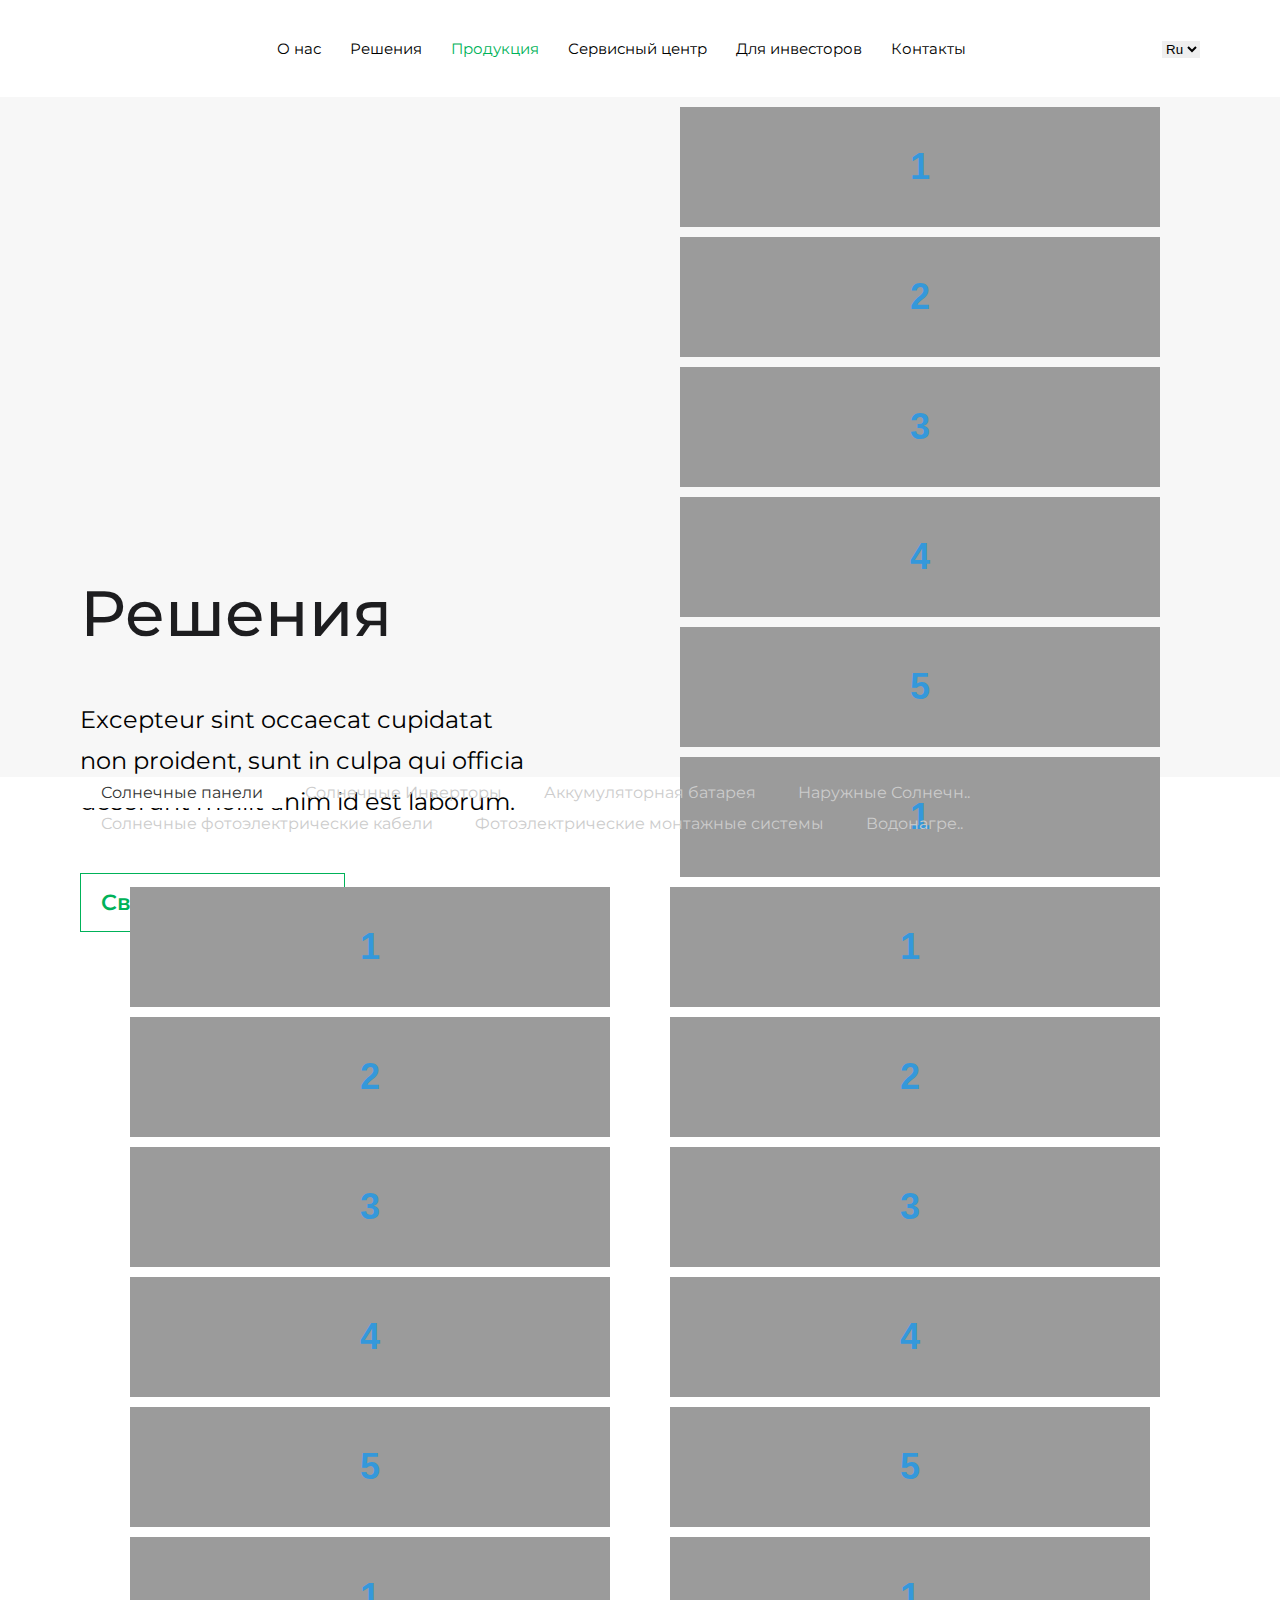
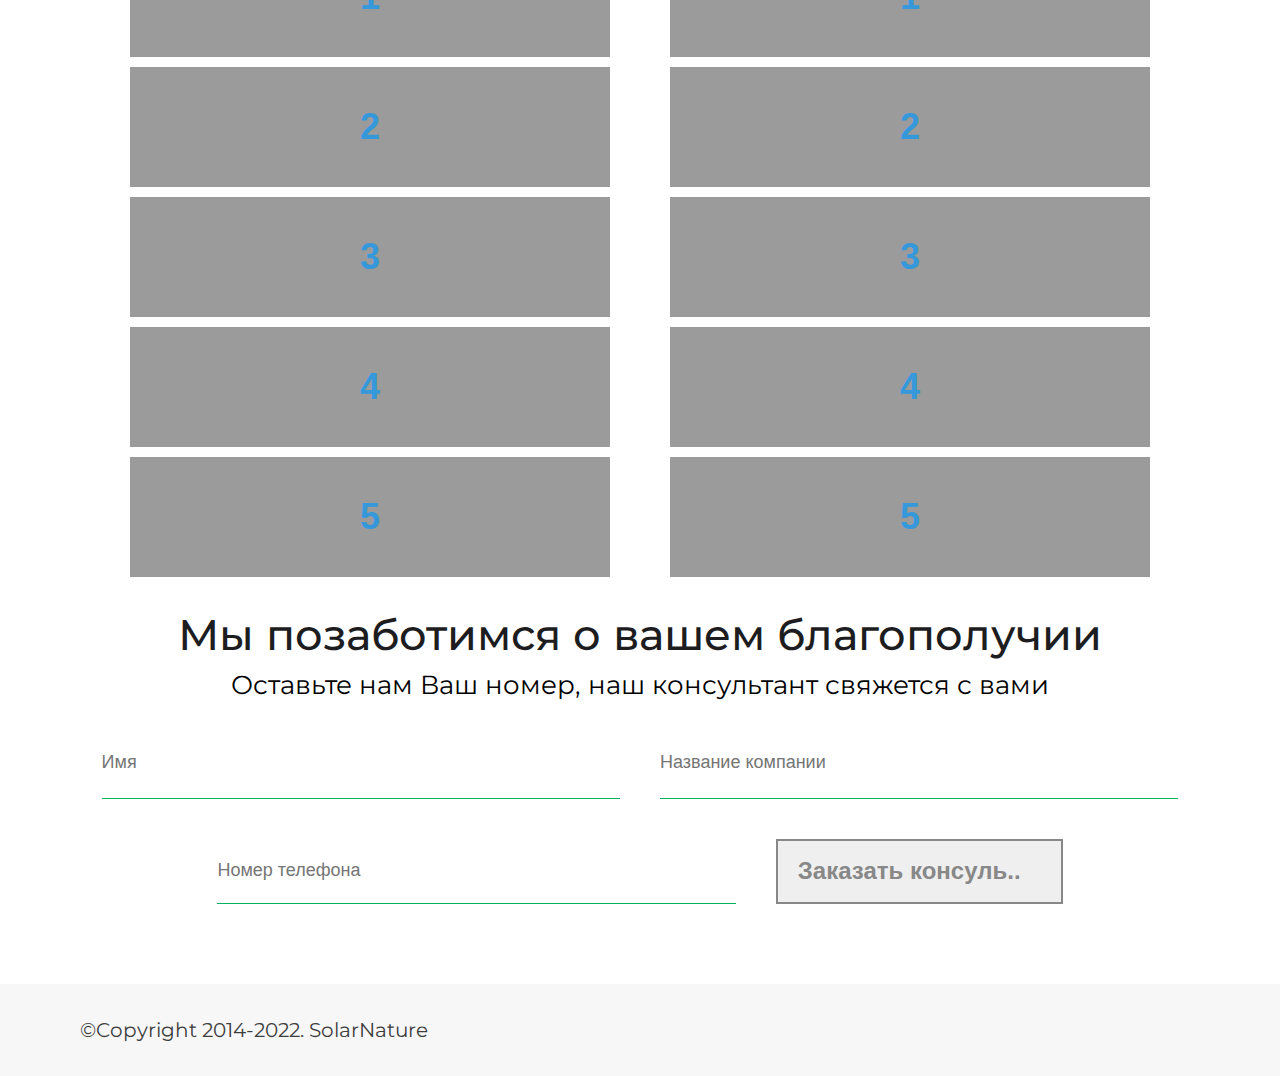
==== commit 851adc8a: "tabs" ====
--- a/products.html
+++ b/products.html
@@ -170,307 +170,137 @@
       </div>
     </section>
 
-    <section>
+    <div class="tab__slider">
       <div class="container">
-        <div data-tabs class="tabs2">
-          <div class="tab">
-            <input type="radio" name="tabgroup" id="tab-1" checked />
-            <label for="tab-1">Солнечные панели</label>
-            <div class="tab__content">
-              <h2>Солнечные панели</h2>
-              <div class="product__slider">
-                <div class="main">
-                  <div class="slider slider-for">
-                    <div><h3>1</h3></div>
-                    <div><h3>2</h3></div>
-                    <div><h3>3</h3></div>
-                    <div><h3>4</h3></div>
-                    <div><h3>5</h3></div>
-                  </div>
-                  <div class="slider slider-nav">
-                    <div><h3>1</h3></div>
-                    <div><h3>2</h3></div>
-                    <div><h3>3</h3></div>
-                    <div><h3>4</h3></div>
-                    <div><h3>5</h3></div>
-                  </div>
-
-                  <div class="product__slider__contant">
-                    <h4>Nemo enim ipsam</h4>
-                    <div class="product__slider__price">35$ - 1000$</div>
-
-                    <div class="product__slider__text">
-                      Excepteur sint occaecat cupidatat non proident, sunt in
-                      culpa qui officia deserunt mollit anim id est laborum.
-                    </div>
-
-                    <a href="#" class="service_btn product__btn">
-                      Связаться
-                      <i class="fa-solid fa-chevron-right"></i>
-                    </a>
-                  </div>
-                </div>
-
-                <div class="main">
-                  <div class="slider slider-for">
-                    <div><h3>1</h3></div>
-                    <div><h3>2</h3></div>
-                    <div><h3>3</h3></div>
-                    <div><h3>4</h3></div>
-                    <div><h3>5</h3></div>
-                  </div>
-                  <div class="slider slider-nav">
-                    <div><h3>1</h3></div>
-                    <div><h3>2</h3></div>
-                    <div><h3>3</h3></div>
-                    <div><h3>4</h3></div>
-                    <div><h3>5</h3></div>
-                  </div>
-
-                  <div class="product__slider__contant">
-                    <h4>Nemo enim ipsam</h4>
-                    <div class="product__slider__price">35$ - 1000$</div>
-
-                    <div class="product__slider__text">
-                      Excepteur sint occaecat cupidatat non proident, sunt in
-                      culpa qui officia deserunt mollit anim id est laborum.
-                    </div>
-
-                    <a href="#" class="service_btn product__btn">
-                      Связаться
-                      <i class="fa-solid fa-chevron-right"></i>
-                    </a>
-                  </div>
-
-                </div>
-              </div>
-            </div>
-          </div>
-
-          <div class="tab">
-            <input type="radio" name="tabgroup" id="tab-2" />
-            <label for="tab-2">Солнечные Инверторы</label>
-            <div class="tab__content">
-              <h2>Солнечные Инверторы</h2>
-              <div class="product__slider">
-                <div class="main">
-                  <div class="slider slider-for">
-                    <div><h3>1</h3></div>
-                    <div><h3>2</h3></div>
-                    <div><h3>3</h3></div>
-                    <div><h3>4</h3></div>
-                    <div><h3>5</h3></div>
-                  </div>
-                  <div class="slider slider-nav">
-                    <div><h3>1</h3></div>
-                    <div><h3>2</h3></div>
-                    <div><h3>3</h3></div>
-                    <div><h3>4</h3></div>
-                    <div><h3>5</h3></div>
-                  </div>
-
-                  <div class="product__slider__contant">
-                    <h4>Nemo enim ipsam</h4>
-                    <div class="product__slider__price">35$ - 1000$</div>
-
-                    <div class="product__slider__text">
-                      Excepteur sint occaecat cupidatat non proident, sunt in
-                      culpa qui officia deserunt mollit anim id est laborum.
-                    </div>
-
-                    <a href="#" class="service_btn product__btn">
-                      Связаться
-                      <i class="fa-solid fa-chevron-right"></i>
-                    </a>
-                  </div>
-                </div>
-
-                <div class="main">
-                  <div class="slider slider-for">
-                    <div><h3>1</h3></div>
-                    <div><h3>2</h3></div>
-                    <div><h3>3</h3></div>
-                    <div><h3>4</h3></div>
-                    <div><h3>5</h3></div>
-                  </div>
-                  <div class="slider slider-nav">
-                    <div><h3>1</h3></div>
-                    <div><h3>2</h3></div>
-                    <div><h3>3</h3></div>
-                    <div><h3>4</h3></div>
-                    <div><h3>5</h3></div>
-                  </div>
-
-                  <div class="product__slider__contant">
-                    <h4>Nemo enim ipsam</h4>
-                    <div class="product__slider__price">35$ - 1000$</div>
-
-                    <div class="product__slider__text">
-                      Excepteur sint occaecat cupidatat non proident, sunt in
-                      culpa qui officia deserunt mollit anim id est laborum.
-                    </div>
-
-                    <a href="#" class="service_btn product__btn">
-                      Связаться
-                      <i class="fa-solid fa-chevron-right"></i>
-                    </a>
-                  </div>
-
-                </div>
-              </div>
-            </div>
-          </div>
-
-          <div class="tab">
-            <input type="radio" name="tabgroup" id="tab-3" />
-            <label for="tab-3">Аккумуляторная батарея</label>
-            <div class="tab__content">
-              <h2>Аккумуляторная батарея</h2>
-              <div class="product__slider">
-                <div class="main">
-                  <div class="slider slider-for">
-                    <div><h3>1</h3></div>
-                    <div><h3>2</h3></div>
-                    <div><h3>3</h3></div>
-                    <div><h3>4</h3></div>
-                    <div><h3>5</h3></div>
-                  </div>
-                  <div class="slider slider-nav">
-                    <div><h3>1</h3></div>
-                    <div><h3>2</h3></div>
-                    <div><h3>3</h3></div>
-                    <div><h3>4</h3></div>
-                    <div><h3>5</h3></div>
-                  </div>
-
-                  <div class="product__slider__contant">
-                    <h4>Nemo enim ipsam</h4>
-                    <div class="product__slider__price">35$ - 1000$</div>
-
-                    <div class="product__slider__text">
-                      Excepteur sint occaecat cupidatat non proident, sunt in
-                      culpa qui officia deserunt mollit anim id est laborum.
-                    </div>
-
-                    <a href="#" class="service_btn product__btn">
-                      Связаться
-                      <i class="fa-solid fa-chevron-right"></i>
-                    </a>
-                  </div>
-                </div>
-
-                <div class="main">
-                  <div class="slider slider-for">
-                    <div><h3>1</h3></div>
-                    <div><h3>2</h3></div>
-                    <div><h3>3</h3></div>
-                    <div><h3>4</h3></div>
-                    <div><h3>5</h3></div>
-                  </div>
-                  <div class="slider slider-nav">
-                    <div><h3>1</h3></div>
-                    <div><h3>2</h3></div>
-                    <div><h3>3</h3></div>
-                    <div><h3>4</h3></div>
-                    <div><h3>5</h3></div>
-                  </div>
-
-                  <div class="product__slider__contant">
-                    <h4>Nemo enim ipsam</h4>
-                    <div class="product__slider__price">35$ - 1000$</div>
-
-                    <div class="product__slider__text">
-                      Excepteur sint occaecat cupidatat non proident, sunt in
-                      culpa qui officia deserunt mollit anim id est laborum.
-                    </div>
-
-                    <a href="#" class="service_btn product__btn">
-                      Связаться
-                      <i class="fa-solid fa-chevron-right"></i>
-                    </a>
-                  </div>
-
-                </div>
-              </div>
-            </div>
-          </div>
-
-          <div class="tab">
-            <input type="radio" name="tabgroup" id="tab-4" />
-            <label for="tab-4">Наружные Солнечн..</label>
-            <div class="tab__content">
-              <h2>Наружные Солнечн..</h2>
-              <div class="product__slider">
-                <div class="main">
-                  <div class="slider slider-for">
-                    <div><h3>1</h3></div>
-                    <div><h3>2</h3></div>
-                    <div><h3>3</h3></div>
-                    <div><h3>4</h3></div>
-                    <div><h3>5</h3></div>
-                  </div>
-                  <div class="slider slider-nav">
-                    <div><h3>1</h3></div>
-                    <div><h3>2</h3></div>
-                    <div><h3>3</h3></div>
-                    <div><h3>4</h3></div>
-                    <div><h3>5</h3></div>
-                  </div>
-
-                  <div class="product__slider__contant">
-                    <h4>Nemo enim ipsam</h4>
-                    <div class="product__slider__price">35$ - 1000$</div>
-
-                    <div class="product__slider__text">
-                      Excepteur sint occaecat cupidatat non proident, sunt in
-                      culpa qui officia deserunt mollit anim id est laborum.
-                    </div>
-
-                    <a href="#" class="service_btn product__btn">
-                      Связаться
-                      <i class="fa-solid fa-chevron-right"></i>
-                    </a>
-                  </div>
-                </div>
-
-                <div class="main">
-                  <div class="slider slider-for">
-                    <div><h3>1</h3></div>
-                    <div><h3>2</h3></div>
-                    <div><h3>3</h3></div>
-                    <div><h3>4</h3></div>
-                    <div><h3>5</h3></div>
-                  </div>
-                  <div class="slider slider-nav">
-                    <div><h3>1</h3></div>
-                    <div><h3>2</h3></div>
-                    <div><h3>3</h3></div>
-                    <div><h3>4</h3></div>
-                    <div><h3>5</h3></div>
-                  </div>
-
-                  <div class="product__slider__contant">
-                    <h4>Nemo enim ipsam</h4>
-                    <div class="product__slider__price">35$ - 1000$</div>
-
-                    <div class="product__slider__text">
-                      Excepteur sint occaecat cupidatat non proident, sunt in
-                      culpa qui officia deserunt mollit anim id est laborum.
-                    </div>
-
-                    <a href="#" class="service_btn product__btn">
-                      Связаться
-                      <i class="fa-solid fa-chevron-right"></i>
-                    </a>
-                  </div>
-
-                </div>
-              </div>
-
-            </div>
-          </div>
-
-        </div>
+        <ul class="tabs">
+          <li class="active" rel="tab1">Солнечные панели</li>
+          <li rel="tab2">Солнечные Инверторы</li>
+          <li rel="tab3">Аккумуляторная батарея</li>
+          <li rel="tab4">Наружные Солнечн..</li>
+          <li rel="tab5">Солнечные фотоэлектрические кабели</li>
+          <li rel="tab6">Фотоэлектрические монтажные системы</li>
+          <li rel="tab7">Водонагре..</li>
+        </ul>
+        <div class="tab_container">
+          <h3 class="d_active tab_drawer_heading" rel="tab1">Солнечные панели</h3>
+          <div id="tab1" class="tab_content">
+            <div class="block__slider2">
+              <div class="main">
+              <div class="slider slider-for">
+                <div><h3>1</h3></div>
+                <div><h3>2</h3></div>
+                <div><h3>3</h3></div>
+                <div><h3>4</h3></div>
+                <div><h3>5</h3></div>
+              </div>
+              <div class="slider slider-nav">
+                <div><h3>1</h3></div>
+                <div><h3>2</h3></div>
+                <div><h3>3</h3></div>
+                <div><h3>4</h3></div>
+                <div><h3>5</h3></div>
+              </div>
+            </div>
+
+            <div class="main">
+              <div class="slider slider-for">
+                <div><h3>1</h3></div>
+                <div><h3>2</h3></div>
+                <div><h3>3</h3></div>
+                <div><h3>4</h3></div>
+                <div><h3>5</h3></div>
+              </div>
+              <div class="slider slider-nav">
+                <div><h3>1</h3></div>
+                <div><h3>2</h3></div>
+                <div><h3>3</h3></div>
+                <div><h3>4</h3></div>
+                <div><h3>5</h3></div>
+              </div>
+            </div>
+            </div>
+            
+
+            <div class="block__slider3">
+              <!-- <div class="main main_pod">
+                <div class="slider slider-for">
+                  <div><h3>1</h3></div>
+                  <div><h3>2</h3></div>
+                  <div><h3>3</h3></div>
+                  <div><h3>4</h3></div>
+                  <div><h3>5</h3></div>
+                </div>
+                <div class="slider slider-nav">
+                  <div><h3>1</h3></div>
+                  <div><h3>2</h3></div>
+                  <div><h3>3</h3></div>
+                  <div><h3>4</h3></div>
+                  <div><h3>5</h3></div>
+                </div>
+              </div>
+  
+              <div class="main main_pod">
+                <div class="slider slider-for">
+                  <div><h3>1</h3></div>
+                  <div><h3>2</h3></div>
+                  <div><h3>3</h3></div>
+                  <div><h3>4</h3></div>
+                  <div><h3>5</h3></div>
+                </div>
+                <div class="slider slider-nav">
+                  <div><h3>1</h3></div>
+                  <div><h3>2</h3></div>
+                  <div><h3>3</h3></div>
+                  <div><h3>4</h3></div>
+                  <div><h3>5</h3></div>
+                </div>
+              </div>
+
+              <div class="main main_pod">
+                <div class="slider slider-for">
+                  <div><h3>1</h3></div>
+                  <div><h3>2</h3></div>
+                  <div><h3>3</h3></div>
+                  <div><h3>4</h3></div>
+                  <div><h3>5</h3></div>
+                </div>
+                <div class="slider slider-nav">
+                  <div><h3>1</h3></div>
+                  <div><h3>2</h3></div>
+                  <div><h3>3</h3></div>
+                  <div><h3>4</h3></div>
+                  <div><h3>5</h3></div>
+                </div>
+              </div> -->
+
+            </div>
+
+        
+          </div>
+          <!-- #tab1 -->
+          <h3 class="tab_drawer_heading" rel="tab2">Tab 2</h3>
+          <div id="tab2" class="tab_content">
+          <h2>Tab 2 content</h2>
+            <p>Nunc dui velit, scelerisque eu placerat volutpat, dapibus eu nisi. Vivamus eleifend vestibulum odio non vulputate.</p>
+          </div>
+          <!-- #tab2 -->
+          <h3 class="tab_drawer_heading" rel="tab3">Tab 3</h3>
+          <div id="tab3" class="tab_content">
+          <h2>Tab 3 content</h2>
+            <p>Nulla eleifend felis vitae velit tristique imperdiet. Etiam nec imperdiet elit. Pellentesque sem lorem, scelerisque sed facilisis sed, vestibulum sit amet eros.</p>
+          </div>
+          <!-- #tab3 -->
+          <h3 class="tab_drawer_heading" rel="tab4">Tab 4</h3>
+          <div id="tab4" class="tab_content">
+          <h2>Tab 4 content</h2>
+            <p>Integer ultrices lacus sit amet lorem viverra consequat. Vivamus lacinia interdum sapien non faucibus. Maecenas bibendum, lectus at ultrices viverra, elit magna egestas magna, a adipiscing mauris justo nec eros.</p>
+          </div>
+          <!-- #tab4 --> 
+        </div>
+        <!-- .tab_container -->
+        </div>
+
+        
       </div>
     </section>
 
--- a/assets/style.css
+++ b/assets/style.css
@@ -1122,9 +1122,210 @@
 
 /* products */
 
-.product__slider {
-  display: flex;
-}
+.block__slider2{
+  display: flex;
+}
+
+
+
+.block__slider3 {
+  display: grid;
+  grid-template-columns: 1fr 1fr 1fr;
+  gap: 1rem;
+}
+
+.main_pod {
+  width: 33.333333% !important;
+  margin: 0 !important;
+}
+
+
+
+ul.tabs {
+	margin: 0;
+	padding: 0;
+	float: left;
+	list-style: none;
+	height: 32px;
+	width: 100%;
+}
+
+ul.tabs li {
+	float: left;
+	margin: 0;
+	cursor: pointer;
+	padding: 0px 21px;
+	height: 31px;
+	line-height: 31px;
+	color: #ccc;
+	overflow: hidden;
+	position: relative;
+}
+
+.tab_last { }
+
+ul.tabs li:hover {
+	background-color: #ccc;
+	color: #333;
+}
+
+ul.tabs li.active {
+	background-color: #fff;
+	color: #333;
+	border-bottom: 1px solid #fff;
+	display: block;
+}
+
+.tab_container {
+
+	border-top: none;
+	clear: both;
+	float: left;
+	width: 100%;
+	background: #fff;
+	overflow: auto;
+}
+
+.tab_content {
+  margin-top: 3rem;
+	padding: 20px;
+	display: none;
+}
+
+.tab_drawer_heading { display: none; }
+
+@media screen and (max-width: 480px) {
+	.tabs {
+		display: none;
+	}
+	.tab_drawer_heading {
+		background-color: #ccc;
+		color: #fff;
+		margin: 0;
+		padding: 5px 20px;
+		display: block;
+		cursor: pointer;
+		-webkit-touch-callout: none;
+		-webkit-user-select: none;
+		-khtml-user-select: none;
+		-moz-user-select: none;
+		-ms-user-select: none;
+		user-select: none;
+	}
+	.d_active {
+		background-color: #666;
+		color: #fff;
+	}
+}
+
+
+
+
+.tab__slider {
+  margin: 5rem 0;
+}
+
+
+.swiper-container {
+  width: 100%;
+  height: 300px;
+  margin-left: auto;
+  margin-right: auto;
+}
+
+.swiper-slide {
+  cursor: pointer;
+  background-size: cover;
+  background-position: center center;
+  background-repeat: no-repeat;
+}
+
+.gallery-top {
+  height: 80%;
+  width: 100%;
+}
+
+.gallery-thumbs {
+  height: 20%;
+  box-sizing: border-box;
+  padding: 10px 0;
+}
+
+.gallery-thumbs .swiper-slide {
+  width: 25%;
+  height: 100%;
+  opacity: 0.4;
+  background-size: cover;
+  cursor: pointer;
+}
+
+.gallery-thumbs .swiper-slide-active {
+  opacity: 1;
+}
+
+.close-button {
+  display: none;
+  height: 45px;
+  width: 45px;
+  color: #fff;
+  position: fixed;
+  top: 15px;
+  right: 15px;
+  font-size: 32px;
+  text-align: center;
+  cursor: pointer;
+  z-index: 9999;
+  opacity: .75;
+}
+
+.close-button:before {
+  content: '×';
+}
+
+.close-button:hover,
+.close-button:active {
+  opacity: 1;
+}
+
+.fullscreen {
+  position: fixed;
+  top: 0;
+  left: 0;
+  width: 100%;
+  height: 100%;
+  background-color: #161418;
+}
+
+.fullscreen .gallery-top .swiper-slide {
+  cursor: default;
+  background-size: contain;
+}
+
+.fullscreen .close-button {
+  display: block;
+}
+
+.fullscreen .gallery-top {
+  height: 100%
+}
+
+.fullscreen .gallery-thumbs {
+  background-color: #000;
+  height: 20%;
+  position: fixed;
+  bottom: 0;
+  width: 100%;
+  opacity: 0;
+  z-index: 10;
+  transition: opacity .3s ease-in-out;
+  transition-delay: .5s;
+}
+
+.fullscreen .gallery-thumbs:hover {
+  opacity: 1;
+  transition-delay: 0s;
+}
+
 
 .product__btn {
   border: none;
@@ -1185,7 +1386,7 @@
 }
 
 .slider h3 {
-  background: #fff;
+  background: rgb(155, 155, 155);
   color: #3498db;
   font-size: 36px;
   line-height: 100px;
